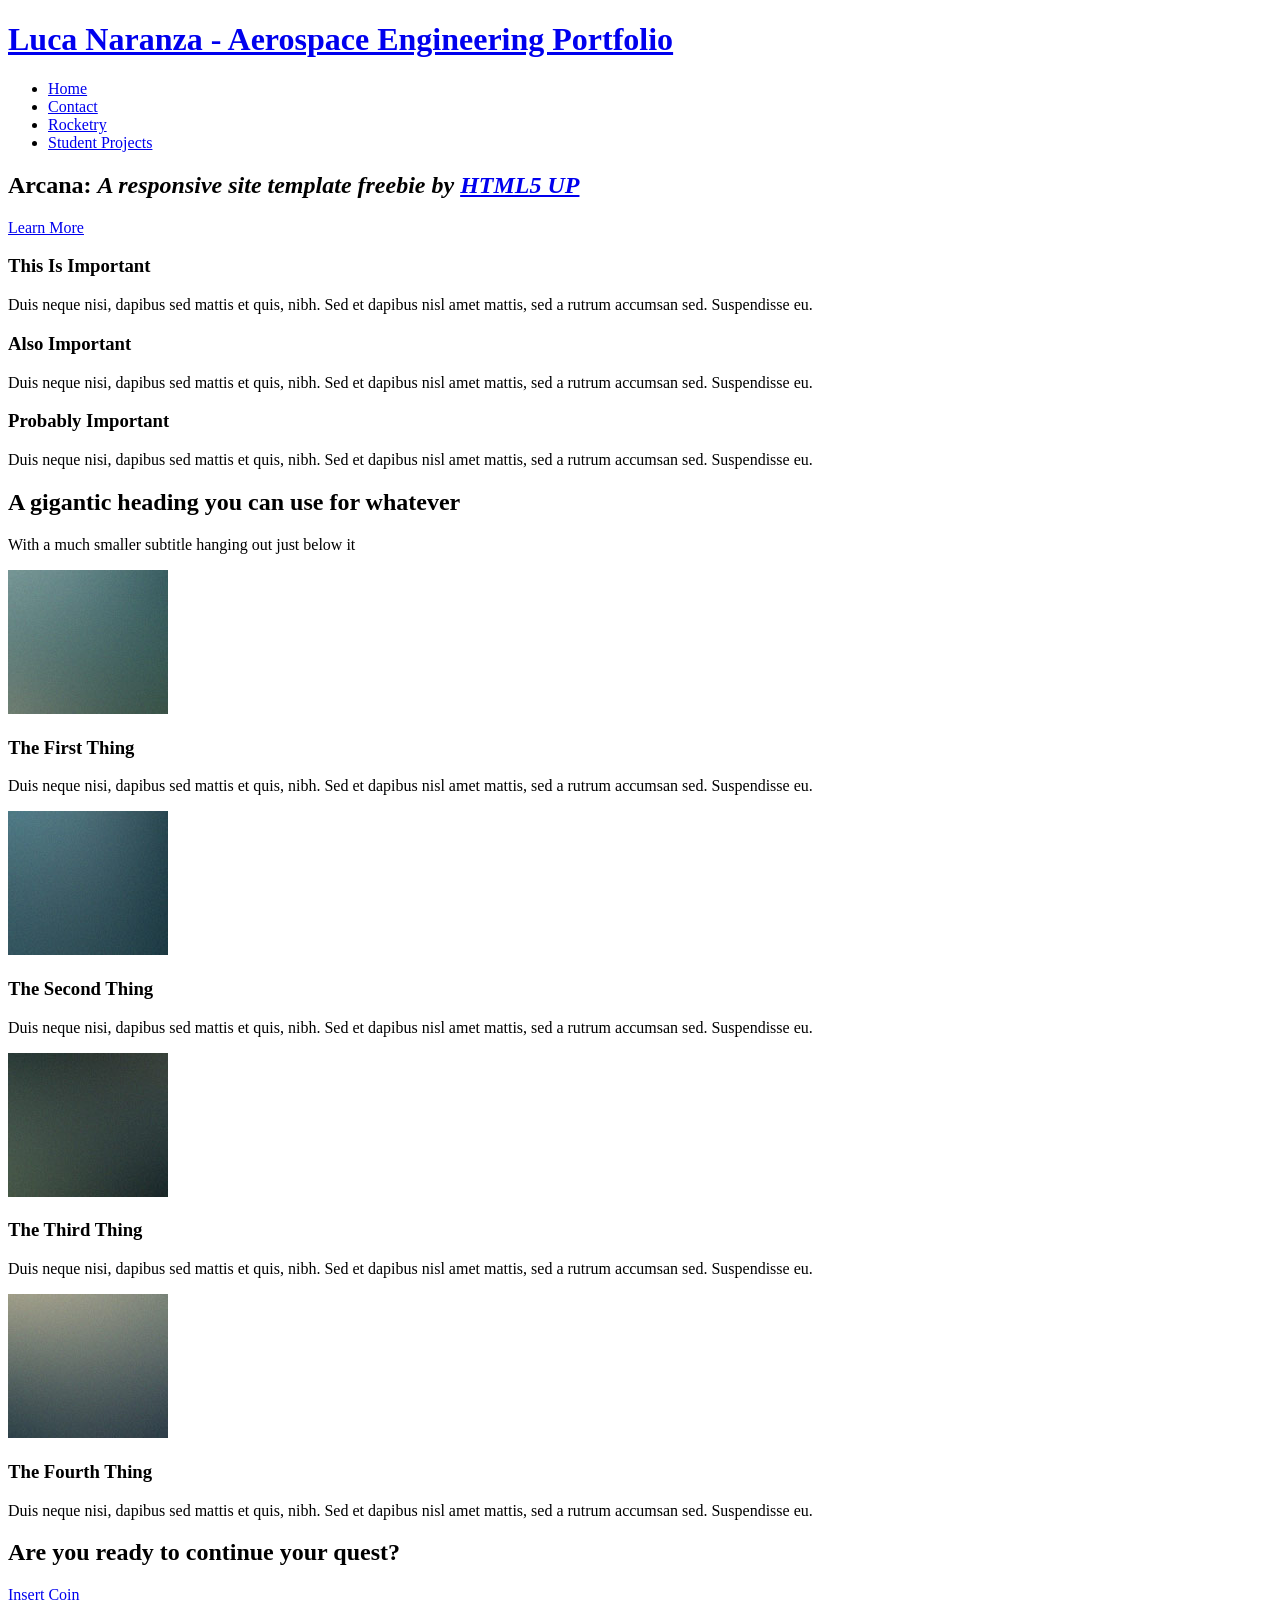
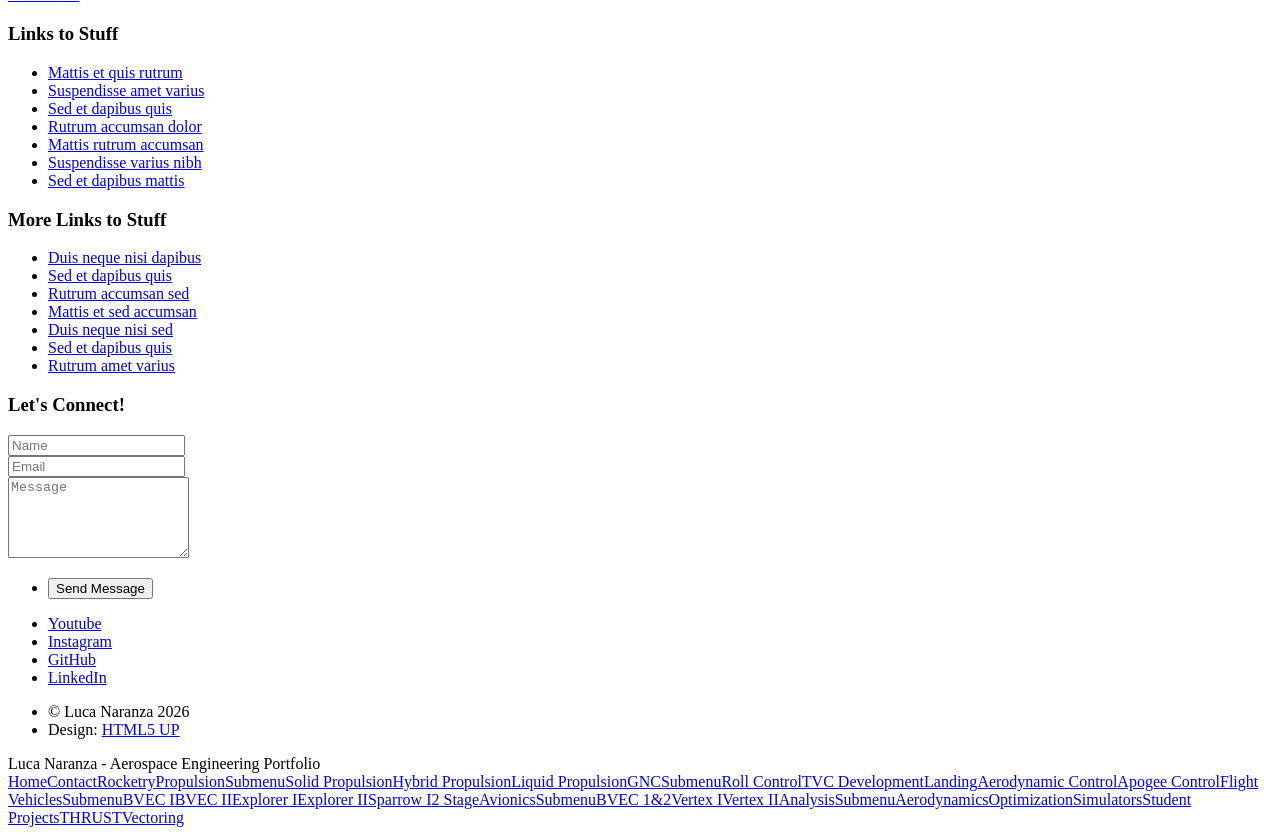
==== index.html @ b92de774 "Update index.html" ====
<!DOCTYPE HTML>
<!--
	Arcana by HTML5 UP
	html5up.net | @ajlkn
	Free for personal and commercial use under the CCA 3.0 license (html5up.net/license)
-->
<html>
	<head>
		<title>Luca Naranza - Portfolio</title>
		<meta charset="utf-8" />
		<meta name="viewport" content="width=device-width, initial-scale=1, user-scalable=no" />
		<link rel="stylesheet" href="assets/css/main.css" />
	</head>
	<body class="is-preload">
		<div id="page-wrapper">

			<!-- Header -->
				<div id="header">

					<!-- Logo -->
						<h1><a href="index.html" id="logo">Luca Naranza - Aerospace Engineering Portfolio </a></h1>

					<!-- Nav -->
						<nav id="nav">
							<ul>
								<li class="current"><a href="index.html">Home</a></li>	
								<li><a href="no-sidebar.html">Contact</a></li>
								<li><a href="no-sidebar.html">Rocketry</a></li>
								<ul>
										<li><a href="#">Propulsion</a></li>
										<li>
											<a href="#">Submenu</a>
											<ul>
												<li><a href="#">Solid Propulsion</a></li>
												<li><a href="#">Hybrid Propulsion</a></li>
												<li><a href="#">Liquid Propulsion</a></li>
											</ul>
										</li>

										<li><a href="#">GNC</a></li>
										<li>
											<a href="#">Submenu</a>
											<ul>
												<li><a href="#">Roll Control</a></li>
												<li><a href="#">TVC Development</a></li>
												<li><a href="#">Landing</a></li>
												<li><a href="#">Aerodynamic Control</a></li>
												<li><a href="#">Apogee Control</a></li>
											</ul>
										</li>

										<li><a href="#">Flight Vehicles</a></li>
										<li>
											<a href="#">Submenu</a>
											<ul>
												<li><a href="#">BVEC I</a></li>
												<li><a href="#">BVEC II</a></li>
												<li><a href="#">Explorer I</a></li>
												<li><a href="#">Explorer II</a></li>
												<li><a href="#">Sparrow I</a></li>
												<li><a href="#">2 Stage</a></li>
											</ul>
										</li>

										<li><a href="#">Avionics</a></li>
										<li>
											<a href="#">Submenu</a>
											<ul>
												<li><a href="#">BVEC 1&2</a></li>
												<li><a href="#">Vertex I</a></li>
												<li><a href="#">Vertex II</a></li>
											</ul>
										</li>

										<li><a href="#">Analysis</a></li>
										<li>
											<a href="#">Submenu</a>
											<ul>
												<li><a href="#">Aerodynamics</a></li>
												<li><a href="#">Optimization</a></li>
												<li><a href="#">Simulators</a></li>
											</ul>
										</li>

								</ul>
								<li><a href="no-sidebar.html">Student Projects</a></li>
								<ul>
										<li><a href="#">THRUST</a></li>
										<li><a href="#">Vectoring</a></li>
									</ul>
							</ul>
						</nav>

				</div>

			<!-- Banner -->
				<section id="banner">
					<header>
						<h2>Arcana: <em>A responsive site template freebie by <a href="http://html5up.net">HTML5 UP</a></em></h2>
						<a href="#" class="button">Learn More</a>
					</header>
				</section>

			<!-- Highlights -->
				<section class="wrapper style1">
					<div class="container">
						<div class="row gtr-200">
							<section class="col-4 col-12-narrower">
								<div class="box highlight">
									<i class="icon solid major fa-paper-plane"></i>
									<h3>This Is Important</h3>
									<p>Duis neque nisi, dapibus sed mattis et quis, nibh. Sed et dapibus nisl amet mattis, sed a rutrum accumsan sed. Suspendisse eu.</p>
								</div>
							</section>
							<section class="col-4 col-12-narrower">
								<div class="box highlight">
									<i class="icon solid major fa-pencil-alt"></i>
									<h3>Also Important</h3>
									<p>Duis neque nisi, dapibus sed mattis et quis, nibh. Sed et dapibus nisl amet mattis, sed a rutrum accumsan sed. Suspendisse eu.</p>
								</div>
							</section>
							<section class="col-4 col-12-narrower">
								<div class="box highlight">
									<i class="icon solid major fa-wrench"></i>
									<h3>Probably Important</h3>
									<p>Duis neque nisi, dapibus sed mattis et quis, nibh. Sed et dapibus nisl amet mattis, sed a rutrum accumsan sed. Suspendisse eu.</p>
								</div>
							</section>
						</div>
					</div>
				</section>

			<!-- Gigantic Heading -->
				<section class="wrapper style2">
					<div class="container">
						<header class="major">
							<h2>A gigantic heading you can use for whatever</h2>
							<p>With a much smaller subtitle hanging out just below it</p>
						</header>
					</div>
				</section>

			<!-- Posts -->
				<section class="wrapper style1">
					<div class="container">
						<div class="row">
							<section class="col-6 col-12-narrower">
								<div class="box post">
									<a href="#" class="image left"><img src="images/pic01.jpg" alt="" /></a>
									<div class="inner">
										<h3>The First Thing</h3>
										<p>Duis neque nisi, dapibus sed mattis et quis, nibh. Sed et dapibus nisl amet mattis, sed a rutrum accumsan sed. Suspendisse eu.</p>
									</div>
								</div>
							</section>
							<section class="col-6 col-12-narrower">
								<div class="box post">
									<a href="#" class="image left"><img src="images/pic02.jpg" alt="" /></a>
									<div class="inner">
										<h3>The Second Thing</h3>
										<p>Duis neque nisi, dapibus sed mattis et quis, nibh. Sed et dapibus nisl amet mattis, sed a rutrum accumsan sed. Suspendisse eu.</p>
									</div>
								</div>
							</section>
						</div>
						<div class="row">
							<section class="col-6 col-12-narrower">
								<div class="box post">
									<a href="#" class="image left"><img src="images/pic03.jpg" alt="" /></a>
									<div class="inner">
										<h3>The Third Thing</h3>
										<p>Duis neque nisi, dapibus sed mattis et quis, nibh. Sed et dapibus nisl amet mattis, sed a rutrum accumsan sed. Suspendisse eu.</p>
									</div>
								</div>
							</section>
							<section class="col-6 col-12-narrower">
								<div class="box post">
									<a href="#" class="image left"><img src="images/pic04.jpg" alt="" /></a>
									<div class="inner">
										<h3>The Fourth Thing</h3>
										<p>Duis neque nisi, dapibus sed mattis et quis, nibh. Sed et dapibus nisl amet mattis, sed a rutrum accumsan sed. Suspendisse eu.</p>
									</div>
								</div>
							</section>
						</div>
					</div>
				</section>

			<!-- CTA -->
				<section id="cta" class="wrapper style3">
					<div class="container">
						<header>
							<h2>Are you ready to continue your quest?</h2>
							<a href="#" class="button">Insert Coin</a>
						</header>
					</div>
				</section>

			<!-- Footer -->
				<div id="footer">
					<div class="container">
						<div class="row">
							<section class="col-3 col-6-narrower col-12-mobilep">
								<h3>Links to Stuff</h3>
								<ul class="links">
									<li><a href="#">Mattis et quis rutrum</a></li>
									<li><a href="#">Suspendisse amet varius</a></li>
									<li><a href="#">Sed et dapibus quis</a></li>
									<li><a href="#">Rutrum accumsan dolor</a></li>
									<li><a href="#">Mattis rutrum accumsan</a></li>
									<li><a href="#">Suspendisse varius nibh</a></li>
									<li><a href="#">Sed et dapibus mattis</a></li>
								</ul>
							</section>
							<section class="col-3 col-6-narrower col-12-mobilep">
								<h3>More Links to Stuff</h3>
								<ul class="links">
									<li><a href="#">Duis neque nisi dapibus</a></li>
									<li><a href="#">Sed et dapibus quis</a></li>
									<li><a href="#">Rutrum accumsan sed</a></li>
									<li><a href="#">Mattis et sed accumsan</a></li>
									<li><a href="#">Duis neque nisi sed</a></li>
									<li><a href="#">Sed et dapibus quis</a></li>
									<li><a href="#">Rutrum amet varius</a></li>
								</ul>
							</section>
							<section class="col-6 col-12-narrower">
								<h3>Let's Connect!</h3>
								<form>
									<div class="row gtr-50">
										<div class="col-6 col-12-mobilep">
											<input type="text" name="name" id="name" placeholder="Name" />
										</div>
										<div class="col-6 col-12-mobilep">
											<input type="email" name="email" id="email" placeholder="Email" />
										</div>
										<div class="col-12">
											<textarea name="message" id="message" placeholder="Message" rows="5"></textarea>
										</div>
										<div class="col-12">
											<ul class="actions">
												<li><input type="submit" class="button alt" value="Send Message" /></li>
											</ul>
										</div>
									</div>
								</form>
							</section>
						</div>
					</div>

					<!-- Icons -->
						<ul class="icons">
							<li><a href="#" class="icon brands fa-youtube"><span class="label">Youtube</span></a></li>
							<li><a href="#" class="icon brands fa-instagram"><span class="label">Instagram</span></a></li>
							<li><a href="#" class="icon brands fa-github"><span class="label">GitHub</span></a></li>
							<li><a href="#" class="icon brands fa-linkedin-in"><span class="label">LinkedIn</span></a></li>
						</ul>

					<!-- Copyright -->
						<div class="copyright">
							<ul class="menu">
								<li>&copy; Luca Naranza 2026</li><li>Design: <a href="http://html5up.net">HTML5 UP</a></li>
							</ul>
						</div>

				</div>

		</div>

		<!-- Scripts -->
			<script src="assets/js/jquery.min.js"></script>
			<script src="assets/js/jquery.dropotron.min.js"></script>
			<script src="assets/js/browser.min.js"></script>
			<script src="assets/js/breakpoints.min.js"></script>
			<script src="assets/js/util.js"></script>
			<script src="assets/js/main.js"></script>

	</body>
</html>
---- assets/css/main.css ----
@import url("fontawesome-all.min.css");
@import url("https://fonts.googleapis.com/css?family=Source+Sans+Pro:300,300italic,600,600italic");

/*
	Arcana by HTML5 UP
	html5up.net | @ajlkn
	Free for personal and commercial use under the CCA 3.0 license (html5up.net/license)
*/

html, body, div, span, applet, object,
iframe, h1, h2, h3, h4, h5, h6, p, blockquote,
pre, a, abbr, acronym, address, big, cite,
code, del, dfn, em, img, ins, kbd, q, s, samp,
small, strike, strong, sub, sup, tt, var, b,
u, i, center, dl, dt, dd, ol, ul, li, fieldset,
form, label, legend, table, caption, tbody,
tfoot, thead, tr, th, td, article, aside,
canvas, details, embed, figure, figcaption,
footer, header, hgroup, menu, nav, output, ruby,
section, summary, time, mark, audio, video {
	margin: 0;
	padding: 0;
	border: 0;
	font-size: 100%;
	font: inherit;
	vertical-align: baseline;}

article, aside, details, figcaption, figure,
footer, header, hgroup, menu, nav, section {
	display: block;}

body {
	line-height: 1;
}

ol, ul {
	list-style: none;
}

blockquote, q {
	quotes: none;
}

	blockquote:before, blockquote:after, q:before, q:after {
		content: '';
		content: none;
	}

table {
	border-collapse: collapse;
	border-spacing: 0;
}

body {
	-webkit-text-size-adjust: none;
}

mark {
	background-color: transparent;
	color: inherit;
}

input::-moz-focus-inner {
	border: 0;
	padding: 0;
}

input, select, textarea {
	-moz-appearance: none;
	-webkit-appearance: none;
	-ms-appearance: none;
	appearance: none;
}

/* Basic */

	html {
		box-sizing: border-box;
	}

	*, *:before, *:after {
		box-sizing: inherit;
	}

	body {
		background: #f7f7f7 url("images/bg01.png");
	}

		body.is-preload *, body.is-preload *:before, body.is-preload *:after {
			-moz-animation: none !important;
			-webkit-animation: none !important;
			-ms-animation: none !important;
			animation: none !important;
			-moz-transition: none !important;
			-webkit-transition: none !important;
			-ms-transition: none !important;
			transition: none !important;
		}

	body, input, select, textarea {
		color: #474747;
		font-family: 'Source Sans Pro', sans-serif;
		font-size: 16pt;
		font-weight: 300;
		line-height: 1.65em;
	}

	a {
		-moz-transition: color 0.2s ease-in-out, border-color 0.2s ease-in-out, opacity 0.2s ease-in-out;
		-webkit-transition: color 0.2s ease-in-out, border-color 0.2s ease-in-out, opacity 0.2s ease-in-out;
		-ms-transition: color 0.2s ease-in-out, border-color 0.2s ease-in-out, opacity 0.2s ease-in-out;
		transition: color 0.2s ease-in-out, border-color 0.2s ease-in-out, opacity 0.2s ease-in-out;
		color: #37c0fb;
		text-decoration: none;
		border-bottom: dotted 1px;
	}

		a:hover {
			color: #37c0fb;
			border-bottom-color: transparent;
		}

	strong, b {
		font-weight: 600;
	}

	em, i {
		font-style: italic;
	}

	p, ul, ol, dl, table, blockquote {
		margin: 0 0 2em 0;
	}

	h1, h2, h3, h4, h5, h6 {
		color: inherit;
		font-weight: 600;
		line-height: 1.75em;
		margin-bottom: 1em;
	}

		h1 a, h2 a, h3 a, h4 a, h5 a, h6 a {
			color: inherit;
			text-decoration: none;
		}

		h1 em, h2 em, h3 em, h4 em, h5 em, h6 em {
			font-style: normal;
			font-weight: 300;
		}

	h2 {
		font-size: 1.75em;
		letter-spacing: -0.025em;
	}

	h3 {
		font-size: 1.2em;
		letter-spacing: -0.025em;
	}

	sub {
		font-size: 0.8em;
		position: relative;
		top: 0.5em;
	}

	sup {
		font-size: 0.8em;
		position: relative;
		top: -0.5em;
	}

	hr {
		border-top: solid 1px #e0e0e0;
		border: 0;
		margin-bottom: 1.5em;
	}

	blockquote {
		border-left: solid 0.5em #e0e0e0;
		font-style: italic;
		padding: 1em 0 1em 2em;
	}

/* Container */

	.container {
		margin: 0 auto;
		max-width: 100%;
		width: 1400px;
	}

		@media screen and (max-width: 1680px) {

			.container {
				width: 1200px;
			}

		}

		@media screen and (max-width: 1280px) {

			.container {
				width: 960px;
			}

		}

		@media screen and (max-width: 980px) {

			.container {
				width: 95%;
			}

		}

		@media screen and (max-width: 840px) {

			.container {
				width: 95%;
			}

		}

		@media screen and (max-width: 736px) {

			.container {
				width: 90%;
			}

		}

		@media screen and (max-width: 480px) {

			.container {
				width: 100%;
			}

		}

/* Row */

	.row {
		display: flex;
		flex-wrap: wrap;
		box-sizing: border-box;
		align-items: stretch;
	}

		.row > * {
			box-sizing: border-box;
		}

		.row.gtr-uniform > * > :last-child {
			margin-bottom: 0;
		}

		.row.aln-left {
			justify-content: flex-start;
		}

		.row.aln-center {
			justify-content: center;
		}

		.row.aln-right {
			justify-content: flex-end;
		}

		.row.aln-top {
			align-items: flex-start;
		}

		.row.aln-middle {
			align-items: center;
		}

		.row.aln-bottom {
			align-items: flex-end;
		}

		.row > .imp {
			order: -1;
		}

		.row > .col-1 {
			width: 8.33333%;
		}

		.row > .off-1 {
			margin-left: 8.33333%;
		}

		.row > .col-2 {
			width: 16.66667%;
		}

		.row > .off-2 {
			margin-left: 16.66667%;
		}

		.row > .col-3 {
			width: 25%;
		}

		.row > .off-3 {
			margin-left: 25%;
		}

		.row > .col-4 {
			width: 33.33333%;
		}

		.row > .off-4 {
			margin-left: 33.33333%;
		}

		.row > .col-5 {
			width: 41.66667%;
		}

		.row > .off-5 {
			margin-left: 41.66667%;
		}

		.row > .col-6 {
			width: 50%;
		}

		.row > .off-6 {
			margin-left: 50%;
		}

		.row > .col-7 {
			width: 58.33333%;
		}

		.row > .off-7 {
			margin-left: 58.33333%;
		}

		.row > .col-8 {
			width: 66.66667%;
		}

		.row > .off-8 {
			margin-left: 66.66667%;
		}

		.row > .col-9 {
			width: 75%;
		}

		.row > .off-9 {
			margin-left: 75%;
		}

		.row > .col-10 {
			width: 83.33333%;
		}

		.row > .off-10 {
			margin-left: 83.33333%;
		}

		.row > .col-11 {
			width: 91.66667%;
		}

		.row > .off-11 {
			margin-left: 91.66667%;
		}

		.row > .col-12 {
			width: 100%;
		}

		.row > .off-12 {
			margin-left: 100%;
		}

		.row.gtr-0 {
			margin-top: 0px;
			margin-left: 0px;
		}

			.row.gtr-0 > * {
				padding: 0px 0 0 0px;
			}

			.row.gtr-0.gtr-uniform {
				margin-top: 0px;
			}

				.row.gtr-0.gtr-uniform > * {
					padding-top: 0px;
				}

		.row.gtr-25 {
			margin-top: -12.5px;
			margin-left: -12.5px;
		}

			.row.gtr-25 > * {
				padding: 12.5px 0 0 12.5px;
			}

			.row.gtr-25.gtr-uniform {
				margin-top: -12.5px;
			}

				.row.gtr-25.gtr-uniform > * {
					padding-top: 12.5px;
				}

		.row.gtr-50 {
			margin-top: -25px;
			margin-left: -25px;
		}

			.row.gtr-50 > * {
				padding: 25px 0 0 25px;
			}

			.row.gtr-50.gtr-uniform {
				margin-top: -25px;
			}

				.row.gtr-50.gtr-uniform > * {
					padding-top: 25px;
				}

		.row {
			margin-top: -50px;
			margin-left: -50px;
		}

			.row > * {
				padding: 50px 0 0 50px;
			}

			.row.gtr-uniform {
				margin-top: -50px;
			}

				.row.gtr-uniform > * {
					padding-top: 50px;
				}

		.row.gtr-150 {
			margin-top: -75px;
			margin-left: -75px;
		}

			.row.gtr-150 > * {
				padding: 75px 0 0 75px;
			}

			.row.gtr-150.gtr-uniform {
				margin-top: -75px;
			}

				.row.gtr-150.gtr-uniform > * {
					padding-top: 75px;
				}

		.row.gtr-200 {
			margin-top: -100px;
			margin-left: -100px;
		}

			.row.gtr-200 > * {
				padding: 100px 0 0 100px;
			}

			.row.gtr-200.gtr-uniform {
				margin-top: -100px;
			}

				.row.gtr-200.gtr-uniform > * {
					padding-top: 100px;
				}

		@media screen and (max-width: 1680px) {

			.row {
				display: flex;
				flex-wrap: wrap;
				box-sizing: border-box;
				align-items: stretch;
			}

				.row > * {
					box-sizing: border-box;
				}

				.row.gtr-uniform > * > :last-child {
					margin-bottom: 0;
				}

				.row.aln-left {
					justify-content: flex-start;
				}

				.row.aln-center {
					justify-content: center;
				}

				.row.aln-right {
					justify-content: flex-end;
				}

				.row.aln-top {
					align-items: flex-start;
				}

				.row.aln-middle {
					align-items: center;
				}

				.row.aln-bottom {
					align-items: flex-end;
				}

				.row > .imp-wide {
					order: -1;
				}

				.row > .col-1-wide {
					width: 8.33333%;
				}

				.row > .off-1-wide {
					margin-left: 8.33333%;
				}

				.row > .col-2-wide {
					width: 16.66667%;
				}

				.row > .off-2-wide {
					margin-left: 16.66667%;
				}

				.row > .col-3-wide {
					width: 25%;
				}

				.row > .off-3-wide {
					margin-left: 25%;
				}

				.row > .col-4-wide {
					width: 33.33333%;
				}

				.row > .off-4-wide {
					margin-left: 33.33333%;
				}

				.row > .col-5-wide {
					width: 41.66667%;
				}

				.row > .off-5-wide {
					margin-left: 41.66667%;
				}

				.row > .col-6-wide {
					width: 50%;
				}

				.row > .off-6-wide {
					margin-left: 50%;
				}

				.row > .col-7-wide {
					width: 58.33333%;
				}

				.row > .off-7-wide {
					margin-left: 58.33333%;
				}

				.row > .col-8-wide {
					width: 66.66667%;
				}

				.row > .off-8-wide {
					margin-left: 66.66667%;
				}

				.row > .col-9-wide {
					width: 75%;
				}

				.row > .off-9-wide {
					margin-left: 75%;
				}

				.row > .col-10-wide {
					width: 83.33333%;
				}

				.row > .off-10-wide {
					margin-left: 83.33333%;
				}

				.row > .col-11-wide {
					width: 91.66667%;
				}

				.row > .off-11-wide {
					margin-left: 91.66667%;
				}

				.row > .col-12-wide {
					width: 100%;
				}

				.row > .off-12-wide {
					margin-left: 100%;
				}

				.row.gtr-0 {
					margin-top: 0px;
					margin-left: 0px;
				}

					.row.gtr-0 > * {
						padding: 0px 0 0 0px;
					}

					.row.gtr-0.gtr-uniform {
						margin-top: 0px;
					}

						.row.gtr-0.gtr-uniform > * {
							padding-top: 0px;
						}

				.row.gtr-25 {
					margin-top: -10px;
					margin-left: -10px;
				}

					.row.gtr-25 > * {
						padding: 10px 0 0 10px;
					}

					.row.gtr-25.gtr-uniform {
						margin-top: -10px;
					}

						.row.gtr-25.gtr-uniform > * {
							padding-top: 10px;
						}

				.row.gtr-50 {
					margin-top: -20px;
					margin-left: -20px;
				}

					.row.gtr-50 > * {
						padding: 20px 0 0 20px;
					}

					.row.gtr-50.gtr-uniform {
						margin-top: -20px;
					}

						.row.gtr-50.gtr-uniform > * {
							padding-top: 20px;
						}

				.row {
					margin-top: -40px;
					margin-left: -40px;
				}

					.row > * {
						padding: 40px 0 0 40px;
					}

					.row.gtr-uniform {
						margin-top: -40px;
					}

						.row.gtr-uniform > * {
							padding-top: 40px;
						}

				.row.gtr-150 {
					margin-top: -60px;
					margin-left: -60px;
				}

					.row.gtr-150 > * {
						padding: 60px 0 0 60px;
					}

					.row.gtr-150.gtr-uniform {
						margin-top: -60px;
					}

						.row.gtr-150.gtr-uniform > * {
							padding-top: 60px;
						}

				.row.gtr-200 {
					margin-top: -80px;
					margin-left: -80px;
				}

					.row.gtr-200 > * {
						padding: 80px 0 0 80px;
					}

					.row.gtr-200.gtr-uniform {
						margin-top: -80px;
					}

						.row.gtr-200.gtr-uniform > * {
							padding-top: 80px;
						}

		}

		@media screen and (max-width: 1280px) {

			.row {
				display: flex;
				flex-wrap: wrap;
				box-sizing: border-box;
				align-items: stretch;
			}

				.row > * {
					box-sizing: border-box;
				}

				.row.gtr-uniform > * > :last-child {
					margin-bottom: 0;
				}

				.row.aln-left {
					justify-content: flex-start;
				}

				.row.aln-center {
					justify-content: center;
				}

				.row.aln-right {
					justify-content: flex-end;
				}

				.row.aln-top {
					align-items: flex-start;
				}

				.row.aln-middle {
					align-items: center;
				}

				.row.aln-bottom {
					align-items: flex-end;
				}

				.row > .imp-normal {
					order: -1;
				}

				.row > .col-1-normal {
					width: 8.33333%;
				}

				.row > .off-1-normal {
					margin-left: 8.33333%;
				}

				.row > .col-2-normal {
					width: 16.66667%;
				}

				.row > .off-2-normal {
					margin-left: 16.66667%;
				}

				.row > .col-3-normal {
					width: 25%;
				}

				.row > .off-3-normal {
					margin-left: 25%;
				}

				.row > .col-4-normal {
					width: 33.33333%;
				}

				.row > .off-4-normal {
					margin-left: 33.33333%;
				}

				.row > .col-5-normal {
					width: 41.66667%;
				}

				.row > .off-5-normal {
					margin-left: 41.66667%;
				}

				.row > .col-6-normal {
					width: 50%;
				}

				.row > .off-6-normal {
					margin-left: 50%;
				}

				.row > .col-7-normal {
					width: 58.33333%;
				}

				.row > .off-7-normal {
					margin-left: 58.33333%;
				}

				.row > .col-8-normal {
					width: 66.66667%;
				}

				.row > .off-8-normal {
					margin-left: 66.66667%;
				}

				.row > .col-9-normal {
					width: 75%;
				}

				.row > .off-9-normal {
					margin-left: 75%;
				}

				.row > .col-10-normal {
					width: 83.33333%;
				}

				.row > .off-10-normal {
					margin-left: 83.33333%;
				}

				.row > .col-11-normal {
					width: 91.66667%;
				}

				.row > .off-11-normal {
					margin-left: 91.66667%;
				}

				.row > .col-12-normal {
					width: 100%;
				}

				.row > .off-12-normal {
					margin-left: 100%;
				}

				.row.gtr-0 {
					margin-top: 0px;
					margin-left: 0px;
				}

					.row.gtr-0 > * {
						padding: 0px 0 0 0px;
					}

					.row.gtr-0.gtr-uniform {
						margin-top: 0px;
					}

						.row.gtr-0.gtr-uniform > * {
							padding-top: 0px;
						}

				.row.gtr-25 {
					margin-top: -7.5px;
					margin-left: -7.5px;
				}

					.row.gtr-25 > * {
						padding: 7.5px 0 0 7.5px;
					}

					.row.gtr-25.gtr-uniform {
						margin-top: -7.5px;
					}

						.row.gtr-25.gtr-uniform > * {
							padding-top: 7.5px;
						}

				.row.gtr-50 {
					margin-top: -15px;
					margin-left: -15px;
				}

					.row.gtr-50 > * {
						padding: 15px 0 0 15px;
					}

					.row.gtr-50.gtr-uniform {
						margin-top: -15px;
					}

						.row.gtr-50.gtr-uniform > * {
							padding-top: 15px;
						}

				.row {
					margin-top: -30px;
					margin-left: -30px;
				}

					.row > * {
						padding: 30px 0 0 30px;
					}

					.row.gtr-uniform {
						margin-top: -30px;
					}

						.row.gtr-uniform > * {
							padding-top: 30px;
						}

				.row.gtr-150 {
					margin-top: -45px;
					margin-left: -45px;
				}

					.row.gtr-150 > * {
						padding: 45px 0 0 45px;
					}

					.row.gtr-150.gtr-uniform {
						margin-top: -45px;
					}

						.row.gtr-150.gtr-uniform > * {
							padding-top: 45px;
						}

				.row.gtr-200 {
					margin-top: -60px;
					margin-left: -60px;
				}

					.row.gtr-200 > * {
						padding: 60px 0 0 60px;
					}

					.row.gtr-200.gtr-uniform {
						margin-top: -60px;
					}

						.row.gtr-200.gtr-uniform > * {
							padding-top: 60px;
						}

		}

		@media screen and (max-width: 980px) {

			.row {
				display: flex;
				flex-wrap: wrap;
				box-sizing: border-box;
				align-items: stretch;
			}

				.row > * {
					box-sizing: border-box;
				}

				.row.gtr-uniform > * > :last-child {
					margin-bottom: 0;
				}

				.row.aln-left {
					justify-content: flex-start;
				}

				.row.aln-center {
					justify-content: center;
				}

				.row.aln-right {
					justify-content: flex-end;
				}

				.row.aln-top {
					align-items: flex-start;
				}

				.row.aln-middle {
					align-items: center;
				}

				.row.aln-bottom {
					align-items: flex-end;
				}

				.row > .imp-narrow {
					order: -1;
				}

				.row > .col-1-narrow {
					width: 8.33333%;
				}

				.row > .off-1-narrow {
					margin-left: 8.33333%;
				}

				.row > .col-2-narrow {
					width: 16.66667%;
				}

				.row > .off-2-narrow {
					margin-left: 16.66667%;
				}

				.row > .col-3-narrow {
					width: 25%;
				}

				.row > .off-3-narrow {
					margin-left: 25%;
				}

				.row > .col-4-narrow {
					width: 33.33333%;
				}

				.row > .off-4-narrow {
					margin-left: 33.33333%;
				}

				.row > .col-5-narrow {
					width: 41.66667%;
				}

				.row > .off-5-narrow {
					margin-left: 41.66667%;
				}

				.row > .col-6-narrow {
					width: 50%;
				}

				.row > .off-6-narrow {
					margin-left: 50%;
				}

				.row > .col-7-narrow {
					width: 58.33333%;
				}

				.row > .off-7-narrow {
					margin-left: 58.33333%;
				}

				.row > .col-8-narrow {
					width: 66.66667%;
				}

				.row > .off-8-narrow {
					margin-left: 66.66667%;
				}

				.row > .col-9-narrow {
					width: 75%;
				}

				.row > .off-9-narrow {
					margin-left: 75%;
				}

				.row > .col-10-narrow {
					width: 83.33333%;
				}

				.row > .off-10-narrow {
					margin-left: 83.33333%;
				}

				.row > .col-11-narrow {
					width: 91.66667%;
				}

				.row > .off-11-narrow {
					margin-left: 91.66667%;
				}

				.row > .col-12-narrow {
					width: 100%;
				}

				.row > .off-12-narrow {
					margin-left: 100%;
				}

				.row.gtr-0 {
					margin-top: 0px;
					margin-left: 0px;
				}

					.row.gtr-0 > * {
						padding: 0px 0 0 0px;
					}

					.row.gtr-0.gtr-uniform {
						margin-top: 0px;
					}

						.row.gtr-0.gtr-uniform > * {
							padding-top: 0px;
						}

				.row.gtr-25 {
					margin-top: -7.5px;
					margin-left: -7.5px;
				}

					.row.gtr-25 > * {
						padding: 7.5px 0 0 7.5px;
					}

					.row.gtr-25.gtr-uniform {
						margin-top: -7.5px;
					}

						.row.gtr-25.gtr-uniform > * {
							padding-top: 7.5px;
						}

				.row.gtr-50 {
					margin-top: -15px;
					margin-left: -15px;
				}

					.row.gtr-50 > * {
						padding: 15px 0 0 15px;
					}

					.row.gtr-50.gtr-uniform {
						margin-top: -15px;
					}

						.row.gtr-50.gtr-uniform > * {
							padding-top: 15px;
						}

				.row {
					margin-top: -30px;
					margin-left: -30px;
				}

					.row > * {
						padding: 30px 0 0 30px;
					}

					.row.gtr-uniform {
						margin-top: -30px;
					}

						.row.gtr-uniform > * {
							padding-top: 30px;
						}

				.row.gtr-150 {
					margin-top: -45px;
					margin-left: -45px;
				}

					.row.gtr-150 > * {
						padding: 45px 0 0 45px;
					}

					.row.gtr-150.gtr-uniform {
						margin-top: -45px;
					}

						.row.gtr-150.gtr-uniform > * {
							padding-top: 45px;
						}

				.row.gtr-200 {
					margin-top: -60px;
					margin-left: -60px;
				}

					.row.gtr-200 > * {
						padding: 60px 0 0 60px;
					}

					.row.gtr-200.gtr-uniform {
						margin-top: -60px;
					}

						.row.gtr-200.gtr-uniform > * {
							padding-top: 60px;
						}

		}

		@media screen and (max-width: 840px) {

			.row {
				display: flex;
				flex-wrap: wrap;
				box-sizing: border-box;
				align-items: stretch;
			}

				.row > * {
					box-sizing: border-box;
				}

				.row.gtr-uniform > * > :last-child {
					margin-bottom: 0;
				}

				.row.aln-left {
					justify-content: flex-start;
				}

				.row.aln-center {
					justify-content: center;
				}

				.row.aln-right {
					justify-content: flex-end;
				}

				.row.aln-top {
					align-items: flex-start;
				}

				.row.aln-middle {
					align-items: center;
				}

				.row.aln-bottom {
					align-items: flex-end;
				}

				.row > .imp-narrower {
					order: -1;
				}

				.row > .col-1-narrower {
					width: 8.33333%;
				}

				.row > .off-1-narrower {
					margin-left: 8.33333%;
				}

				.row > .col-2-narrower {
					width: 16.66667%;
				}

				.row > .off-2-narrower {
					margin-left: 16.66667%;
				}

				.row > .col-3-narrower {
					width: 25%;
				}

				.row > .off-3-narrower {
					margin-left: 25%;
				}

				.row > .col-4-narrower {
					width: 33.33333%;
				}

				.row > .off-4-narrower {
					margin-left: 33.33333%;
				}

				.row > .col-5-narrower {
					width: 41.66667%;
				}

				.row > .off-5-narrower {
					margin-left: 41.66667%;
				}

				.row > .col-6-narrower {
					width: 50%;
				}

				.row > .off-6-narrower {
					margin-left: 50%;
				}

				.row > .col-7-narrower {
					width: 58.33333%;
				}

				.row > .off-7-narrower {
					margin-left: 58.33333%;
				}

				.row > .col-8-narrower {
					width: 66.66667%;
				}

				.row > .off-8-narrower {
					margin-left: 66.66667%;
				}

				.row > .col-9-narrower {
					width: 75%;
				}

				.row > .off-9-narrower {
					margin-left: 75%;
				}

				.row > .col-10-narrower {
					width: 83.33333%;
				}

				.row > .off-10-narrower {
					margin-left: 83.33333%;
				}

				.row > .col-11-narrower {
					width: 91.66667%;
				}

				.row > .off-11-narrower {
					margin-left: 91.66667%;
				}

				.row > .col-12-narrower {
					width: 100%;
				}

				.row > .off-12-narrower {
					margin-left: 100%;
				}

				.row.gtr-0 {
					margin-top: 0px;
					margin-left: 0px;
				}

					.row.gtr-0 > * {
						padding: 0px 0 0 0px;
					}

					.row.gtr-0.gtr-uniform {
						margin-top: 0px;
					}

						.row.gtr-0.gtr-uniform > * {
							padding-top: 0px;
						}

				.row.gtr-25 {
					margin-top: -7.5px;
					margin-left: -7.5px;
				}

					.row.gtr-25 > * {
						padding: 7.5px 0 0 7.5px;
					}

					.row.gtr-25.gtr-uniform {
						margin-top: -7.5px;
					}

						.row.gtr-25.gtr-uniform > * {
							padding-top: 7.5px;
						}

				.row.gtr-50 {
					margin-top: -15px;
					margin-left: -15px;
				}

					.row.gtr-50 > * {
						padding: 15px 0 0 15px;
					}

					.row.gtr-50.gtr-uniform {
						margin-top: -15px;
					}

						.row.gtr-50.gtr-uniform > * {
							padding-top: 15px;
						}

				.row {
					margin-top: -30px;
					margin-left: -30px;
				}

					.row > * {
						padding: 30px 0 0 30px;
					}

					.row.gtr-uniform {
						margin-top: -30px;
					}

						.row.gtr-uniform > * {
							padding-top: 30px;
						}

				.row.gtr-150 {
					margin-top: -45px;
					margin-left: -45px;
				}

					.row.gtr-150 > * {
						padding: 45px 0 0 45px;
					}

					.row.gtr-150.gtr-uniform {
						margin-top: -45px;
					}

						.row.gtr-150.gtr-uniform > * {
							padding-top: 45px;
						}

				.row.gtr-200 {
					margin-top: -60px;
					margin-left: -60px;
				}

					.row.gtr-200 > * {
						padding: 60px 0 0 60px;
					}

					.row.gtr-200.gtr-uniform {
						margin-top: -60px;
					}

						.row.gtr-200.gtr-uniform > * {
							padding-top: 60px;
						}

		}

		@media screen and (max-width: 736px) {

			.row {
				display: flex;
				flex-wrap: wrap;
				box-sizing: border-box;
				align-items: stretch;
			}

				.row > * {
					box-sizing: border-box;
				}

				.row.gtr-uniform > * > :last-child {
					margin-bottom: 0;
				}

				.row.aln-left {
					justify-content: flex-start;
				}

				.row.aln-center {
					justify-content: center;
				}

				.row.aln-right {
					justify-content: flex-end;
				}

				.row.aln-top {
					align-items: flex-start;
				}

				.row.aln-middle {
					align-items: center;
				}

				.row.aln-bottom {
					align-items: flex-end;
				}

				.row > .imp-mobile {
					order: -1;
				}

				.row > .col-1-mobile {
					width: 8.33333%;
				}

				.row > .off-1-mobile {
					margin-left: 8.33333%;
				}

				.row > .col-2-mobile {
					width: 16.66667%;
				}

				.row > .off-2-mobile {
					margin-left: 16.66667%;
				}

				.row > .col-3-mobile {
					width: 25%;
				}

				.row > .off-3-mobile {
					margin-left: 25%;
				}

				.row > .col-4-mobile {
					width: 33.33333%;
				}

				.row > .off-4-mobile {
					margin-left: 33.33333%;
				}

				.row > .col-5-mobile {
					width: 41.66667%;
				}

				.row > .off-5-mobile {
					margin-left: 41.66667%;
				}

				.row > .col-6-mobile {
					width: 50%;
				}

				.row > .off-6-mobile {
					margin-left: 50%;
				}

				.row > .col-7-mobile {
					width: 58.33333%;
				}

				.row > .off-7-mobile {
					margin-left: 58.33333%;
				}

				.row > .col-8-mobile {
					width: 66.66667%;
				}

				.row > .off-8-mobile {
					margin-left: 66.66667%;
				}

				.row > .col-9-mobile {
					width: 75%;
				}

				.row > .off-9-mobile {
					margin-left: 75%;
				}

				.row > .col-10-mobile {
					width: 83.33333%;
				}

				.row > .off-10-mobile {
					margin-left: 83.33333%;
				}

				.row > .col-11-mobile {
					width: 91.66667%;
				}

				.row > .off-11-mobile {
					margin-left: 91.66667%;
				}

				.row > .col-12-mobile {
					width: 100%;
				}

				.row > .off-12-mobile {
					margin-left: 100%;
				}

				.row.gtr-0 {
					margin-top: 0px;
					margin-left: 0px;
				}

					.row.gtr-0 > * {
						padding: 0px 0 0 0px;
					}

					.row.gtr-0.gtr-uniform {
						margin-top: 0px;
					}

						.row.gtr-0.gtr-uniform > * {
							padding-top: 0px;
						}

				.row.gtr-25 {
					margin-top: -5px;
					margin-left: -5px;
				}

					.row.gtr-25 > * {
						padding: 5px 0 0 5px;
					}

					.row.gtr-25.gtr-uniform {
						margin-top: -5px;
					}

						.row.gtr-25.gtr-uniform > * {
							padding-top: 5px;
						}

				.row.gtr-50 {
					margin-top: -10px;
					margin-left: -10px;
				}

					.row.gtr-50 > * {
						padding: 10px 0 0 10px;
					}

					.row.gtr-50.gtr-uniform {
						margin-top: -10px;
					}

						.row.gtr-50.gtr-uniform > * {
							padding-top: 10px;
						}

				.row {
					margin-top: -20px;
					margin-left: -20px;
				}

					.row > * {
						padding: 20px 0 0 20px;
					}

					.row.gtr-uniform {
						margin-top: -20px;
					}

						.row.gtr-uniform > * {
							padding-top: 20px;
						}

				.row.gtr-150 {
					margin-top: -30px;
					margin-left: -30px;
				}

					.row.gtr-150 > * {
						padding: 30px 0 0 30px;
					}

					.row.gtr-150.gtr-uniform {
						margin-top: -30px;
					}

						.row.gtr-150.gtr-uniform > * {
							padding-top: 30px;
						}

				.row.gtr-200 {
					margin-top: -40px;
					margin-left: -40px;
				}

					.row.gtr-200 > * {
						padding: 40px 0 0 40px;
					}

					.row.gtr-200.gtr-uniform {
						margin-top: -40px;
					}

						.row.gtr-200.gtr-uniform > * {
							padding-top: 40px;
						}

		}

		@media screen and (max-width: 480px) {

			.row {
				display: flex;
				flex-wrap: wrap;
				box-sizing: border-box;
				align-items: stretch;
			}

				.row > * {
					box-sizing: border-box;
				}

				.row.gtr-uniform > * > :last-child {
					margin-bottom: 0;
				}

				.row.aln-left {
					justify-content: flex-start;
				}

				.row.aln-center {
					justify-content: center;
				}

				.row.aln-right {
					justify-content: flex-end;
				}

				.row.aln-top {
					align-items: flex-start;
				}

				.row.aln-middle {
					align-items: center;
				}

				.row.aln-bottom {
					align-items: flex-end;
				}

				.row > .imp-mobilep {
					order: -1;
				}

				.row > .col-1-mobilep {
					width: 8.33333%;
				}

				.row > .off-1-mobilep {
					margin-left: 8.33333%;
				}

				.row > .col-2-mobilep {
					width: 16.66667%;
				}

				.row > .off-2-mobilep {
					margin-left: 16.66667%;
				}

				.row > .col-3-mobilep {
					width: 25%;
				}

				.row > .off-3-mobilep {
					margin-left: 25%;
				}

				.row > .col-4-mobilep {
					width: 33.33333%;
				}

				.row > .off-4-mobilep {
					margin-left: 33.33333%;
				}

				.row > .col-5-mobilep {
					width: 41.66667%;
				}

				.row > .off-5-mobilep {
					margin-left: 41.66667%;
				}

				.row > .col-6-mobilep {
					width: 50%;
				}

				.row > .off-6-mobilep {
					margin-left: 50%;
				}

				.row > .col-7-mobilep {
					width: 58.33333%;
				}

				.row > .off-7-mobilep {
					margin-left: 58.33333%;
				}

				.row > .col-8-mobilep {
					width: 66.66667%;
				}

				.row > .off-8-mobilep {
					margin-left: 66.66667%;
				}

				.row > .col-9-mobilep {
					width: 75%;
				}

				.row > .off-9-mobilep {
					margin-left: 75%;
				}

				.row > .col-10-mobilep {
					width: 83.33333%;
				}

				.row > .off-10-mobilep {
					margin-left: 83.33333%;
				}

				.row > .col-11-mobilep {
					width: 91.66667%;
				}

				.row > .off-11-mobilep {
					margin-left: 91.66667%;
				}

				.row > .col-12-mobilep {
					width: 100%;
				}

				.row > .off-12-mobilep {
					margin-left: 100%;
				}

				.row.gtr-0 {
					margin-top: 0px;
					margin-left: 0px;
				}

					.row.gtr-0 > * {
						padding: 0px 0 0 0px;
					}

					.row.gtr-0.gtr-uniform {
						margin-top: 0px;
					}

						.row.gtr-0.gtr-uniform > * {
							padding-top: 0px;
						}

				.row.gtr-25 {
					margin-top: -5px;
					margin-left: -5px;
				}

					.row.gtr-25 > * {
						padding: 5px 0 0 5px;
					}

					.row.gtr-25.gtr-uniform {
						margin-top: -5px;
					}

						.row.gtr-25.gtr-uniform > * {
							padding-top: 5px;
						}

				.row.gtr-50 {
					margin-top: -10px;
					margin-left: -10px;
				}

					.row.gtr-50 > * {
						padding: 10px 0 0 10px;
					}

					.row.gtr-50.gtr-uniform {
						margin-top: -10px;
					}

						.row.gtr-50.gtr-uniform > * {
							padding-top: 10px;
						}

				.row {
					margin-top: -20px;
					margin-left: -20px;
				}

					.row > * {
						padding: 20px 0 0 20px;
					}

					.row.gtr-uniform {
						margin-top: -20px;
					}

						.row.gtr-uniform > * {
							padding-top: 20px;
						}

				.row.gtr-150 {
					margin-top: -30px;
					margin-left: -30px;
				}

					.row.gtr-150 > * {
						padding: 30px 0 0 30px;
					}

					.row.gtr-150.gtr-uniform {
						margin-top: -30px;
					}

						.row.gtr-150.gtr-uniform > * {
							padding-top: 30px;
						}

				.row.gtr-200 {
					margin-top: -40px;
					margin-left: -40px;
				}

					.row.gtr-200 > * {
						padding: 40px 0 0 40px;
					}

					.row.gtr-200.gtr-uniform {
						margin-top: -40px;
					}

						.row.gtr-200.gtr-uniform > * {
							padding-top: 40px;
						}

		}

/* Section/Article */

	section.special, article.special {
		text-align: center;
	}

	header p {
		color: #999;
		font-size: 1.25em;
		position: relative;
		margin-top: -1.25em;
		margin-bottom: 2.25em;
	}

	header.major {
		text-align: center;
		margin: 0 0 2em 0;
	}

		header.major h2 {
			font-size: 2.25em;
		}

		header.major p {
			position: relative;
			border-top: solid 1px #e0e0e0;
			padding: 1em 0 0 0;
			margin: 0;
			top: -1em;
			font-size: 1.5em;
			letter-spacing: -0.025em;
		}

	footer {
		margin: 0 0 3em 0;
	}

		footer > :last-child {
			margin-bottom: 0;
		}

		footer.major {
			padding-top: 3em;
		}

/* Form */

	input[type="text"],
	input[type="password"],
	input[type="email"],
	textarea {
		-moz-appearance: none;
		-webkit-appearance: none;
		-ms-appearance: none;
		appearance: none;
		-moz-transition: border-color 0.2s ease-in-out;
		-webkit-transition: border-color 0.2s ease-in-out;
		-ms-transition: border-color 0.2s ease-in-out;
		transition: border-color 0.2s ease-in-out;
		background: #fff;
		border: solid 1px #e0e0e0;
		border-radius: 5px;
		color: inherit;
		display: block;
		outline: 0;
		padding: 0.75em;
		text-decoration: none;
		width: 100%;
	}

		input[type="text"]:focus,
		input[type="password"]:focus,
		input[type="email"]:focus,
		textarea:focus {
			border-color: #37c0fb;
		}

	input[type="text"],
	input[type="password"],
	input[type="email"] {
		line-height: 1em;
	}

	label {
		display: block;
		color: inherit;
		font-weight: 600;
		line-height: 1.75em;
		margin-bottom: 0.5em;
	}

	::-webkit-input-placeholder {
		color: #999;
		position: relative;
		top: 3px;
	}

	:-moz-placeholder {
		color: #999;
	}

	::-moz-placeholder {
		color: #999;
	}

	:-ms-input-placeholder {
		color: #999;
	}

/* Image */

	.image {
		border: 0;
		display: inline-block;
		position: relative;
		border-radius: 5px;
	}

		.image img {
			display: block;
			border-radius: 5px;
		}

		.image.left {
			display: block;
			float: left;
			margin: 0 2em 2em 0;
			position: relative;
			top: 0.25em;
		}

			.image.left img {
				display: block;
				width: 100%;
			}

		.image.fit {
			display: block;
		}

			.image.fit img {
				display: block;
				width: 100%;
			}

		.image.featured {
			display: block;
			margin: 0 0 2em 0;
		}

			.image.featured img {
				display: block;
				width: 100%;
			}

/* Icon */

	.icon {
		text-decoration: none;
		position: relative;
		text-decoration: none;
	}

		.icon:before {
			-moz-osx-font-smoothing: grayscale;
			-webkit-font-smoothing: antialiased;
			display: inline-block;
			font-style: normal;
			font-variant: normal;
			text-rendering: auto;
			line-height: 1;
			text-transform: none !important;
			font-family: 'Font Awesome 5 Free';
			font-weight: 400;
		}

		.icon > .label {
			display: none;
		}

		.icon:before {
			line-height: inherit;
		}

		.icon.solid:before {
			font-weight: 900;
		}

		.icon.brands:before {
			font-family: 'Font Awesome 5 Brands';
		}

		.icon.major {
			text-align: center;
			cursor: default;
			background-color: #37c0fb;
			background-image: -moz-linear-gradient(top, rgba(0,0,0,0), rgba(0,0,0,0.15)), url("images/bg01.png");
			background-image: -webkit-linear-gradient(top, rgba(0,0,0,0), rgba(0,0,0,0.15)), url("images/bg01.png");
			background-image: -ms-linear-gradient(top, rgba(0,0,0,0), rgba(0,0,0,0.15)), url("images/bg01.png");
			background-image: linear-gradient(top, rgba(0,0,0,0), rgba(0,0,0,0.15)), url("images/bg01.png");
			color: #fff;
			border-radius: 100%;
			display: inline-block;
			width: 5em;
			height: 5em;
			line-height: 5em;
			box-shadow: 0 0 0 7px white, 0 0 0 8px #e0e0e0;
			margin: 0 0 2em 0;
		}

			.icon.major:before {
				font-size: 36px;
			}

/* Lists */

	ol {
		list-style: decimal;
		padding-left: 1.25em;
	}

		ol li {
			padding-left: 0.25em;
		}

	ul {
		list-style: disc;
		padding-left: 1em;
	}

		ul li {
			padding-left: 0.5em;
		}

/* Links */

	ul.links {
		list-style: none;
		padding-left: 0;
	}

		ul.links li {
			line-height: 2.5em;
			padding-left: 0;
		}

/* Icons */

	ul.icons {
		cursor: default;
		list-style: none;
		padding-left: 0;
	}

		ul.icons li {
			display: inline-block;
			line-height: 1em;
			padding-left: 1.5em;
		}

			ul.icons li:first-child {
				padding-left: 0;
			}

			ul.icons li a, ul.icons li span {
				font-size: 2em;
				border: 0;
			}

/* Menu */

	ul.menu {
		list-style: none;
		padding-left: 0;
	}

		ul.menu li {
			border-left: solid 1px #e0e0e0;
			display: inline-block;
			padding: 0 0 0 1em;
			margin: 0 0 0 1em;
		}

			ul.menu li:first-child {
				border-left: 0;
				margin-left: 0;
				padding-left: 0;
			}

/* Actions */

	ul.actions {
		display: -moz-flex;
		display: -webkit-flex;
		display: -ms-flex;
		display: flex;
		cursor: default;
		list-style: none;
		margin-left: -1em;
		padding-left: 0;
	}

		ul.actions li {
			padding: 0 0 0 1em;
			vertical-align: middle;
		}

		ul.actions.special {
			-moz-justify-content: center;
			-webkit-justify-content: center;
			-ms-justify-content: center;
			justify-content: center;
			width: 100%;
			margin-left: 0;
		}

			ul.actions.special li:first-child {
				padding-left: 0;
			}

		ul.actions.stacked {
			-moz-flex-direction: column;
			-webkit-flex-direction: column;
			-ms-flex-direction: column;
			flex-direction: column;
			margin-left: 0;
		}

			ul.actions.stacked li {
				padding: 1.25em 0 0 0;
			}

				ul.actions.stacked li:first-child {
					padding-top: 0;
				}

		ul.actions.fit {
			width: calc(100% + 1em);
		}

			ul.actions.fit li {
				-moz-flex-grow: 1;
				-webkit-flex-grow: 1;
				-ms-flex-grow: 1;
				flex-grow: 1;
				-moz-flex-shrink: 1;
				-webkit-flex-shrink: 1;
				-ms-flex-shrink: 1;
				flex-shrink: 1;
				width: 100%;
			}

				ul.actions.fit li > * {
					width: 100%;
				}

			ul.actions.fit.stacked {
				width: 100%;
			}

		@media screen and (max-width: 736px) {

			ul.actions:not(.fixed) {
				-moz-flex-direction: column;
				-webkit-flex-direction: column;
				-ms-flex-direction: column;
				flex-direction: column;
				margin-left: 0;
				width: 100% !important;
			}

				ul.actions:not(.fixed) li {
					-moz-flex-grow: 1;
					-webkit-flex-grow: 1;
					-ms-flex-grow: 1;
					flex-grow: 1;
					-moz-flex-shrink: 1;
					-webkit-flex-shrink: 1;
					-ms-flex-shrink: 1;
					flex-shrink: 1;
					padding: 1em 0 0 0;
					text-align: center;
					width: 100%;
				}

					ul.actions:not(.fixed) li > * {
						width: 100%;
					}

					ul.actions:not(.fixed) li:first-child {
						padding-top: 0;
					}

					ul.actions:not(.fixed) li input[type="submit"],
					ul.actions:not(.fixed) li input[type="reset"],
					ul.actions:not(.fixed) li input[type="button"],
					ul.actions:not(.fixed) li button,
					ul.actions:not(.fixed) li .button {
						width: 100%;
					}

						ul.actions:not(.fixed) li input[type="submit"].icon:before,
						ul.actions:not(.fixed) li input[type="reset"].icon:before,
						ul.actions:not(.fixed) li input[type="button"].icon:before,
						ul.actions:not(.fixed) li button.icon:before,
						ul.actions:not(.fixed) li .button.icon:before {
							margin-left: -0.5em;
						}

		}

/* Tables */

	table {
		width: 100%;
	}

		table.default {
			width: 100%;
		}

			table.default tbody tr {
				border-bottom: solid 1px #e0e0e0;
			}

			table.default td {
				padding: 0.5em 1em 0.5em 1em;
			}

			table.default th {
				font-weight: 600;
				padding: 0.5em 1em 0.5em 1em;
				text-align: left;
			}

			table.default thead {
				background-color: #555555;
				background-image: -moz-linear-gradient(top, rgba(0,0,0,0), rgba(0,0,0,0.15)), url("images/bg01.png");
				background-image: -webkit-linear-gradient(top, rgba(0,0,0,0), rgba(0,0,0,0.15)), url("images/bg01.png");
				background-image: -ms-linear-gradient(top, rgba(0,0,0,0), rgba(0,0,0,0.15)), url("images/bg01.png");
				background-image: linear-gradient(top, rgba(0,0,0,0), rgba(0,0,0,0.15)), url("images/bg01.png");
				color: #fff;
			}

/* Button */

	input[type="submit"],
	input[type="reset"],
	input[type="button"],
	button,
	.button {
		-moz-appearance: none;
		-webkit-appearance: none;
		-ms-appearance: none;
		appearance: none;
		-moz-transition: background-color 0.2s ease-in-out, color 0.2s ease-in-out, box-shadow 0.2s ease-in-out;
		-webkit-transition: background-color 0.2s ease-in-out, color 0.2s ease-in-out, box-shadow 0.2s ease-in-out;
		-ms-transition: background-color 0.2s ease-in-out, color 0.2s ease-in-out, box-shadow 0.2s ease-in-out;
		transition: background-color 0.2s ease-in-out, color 0.2s ease-in-out, box-shadow 0.2s ease-in-out;
		background-image: -moz-linear-gradient(top, rgba(0,0,0,0), rgba(0,0,0,0.15)), url("images/bg01.png");
		background-image: -webkit-linear-gradient(top, rgba(0,0,0,0), rgba(0,0,0,0.15)), url("images/bg01.png");
		background-image: -ms-linear-gradient(top, rgba(0,0,0,0), rgba(0,0,0,0.15)), url("images/bg01.png");
		background-image: linear-gradient(top, rgba(0,0,0,0), rgba(0,0,0,0.15)), url("images/bg01.png");
		background-color: #37c0fb;
		border-radius: 5px;
		border: 0;
		color: #fff;
		cursor: pointer;
		display: inline-block;
		padding: 0 1.5em;
		line-height: 2.75em;
		min-width: 9em;
		text-align: center;
		text-decoration: none;
		font-weight: 600;
		letter-spacing: -0.025em;
	}

		input[type="submit"]:hover,
		input[type="reset"]:hover,
		input[type="button"]:hover,
		button:hover,
		.button:hover {
			background-color: #50c8fc;
			color: #fff !important;
		}

		input[type="submit"]:active,
		input[type="reset"]:active,
		input[type="button"]:active,
		button:active,
		.button:active {
			background-color: #1eb8fb;
			color: #fff;
		}

		input[type="submit"].alt,
		input[type="reset"].alt,
		input[type="button"].alt,
		button.alt,
		.button.alt {
			background-color: #555555;
			color: #fff;
		}

			input[type="submit"].alt:hover,
			input[type="reset"].alt:hover,
			input[type="button"].alt:hover,
			button.alt:hover,
			.button.alt:hover {
				background-color: #626262;
			}

			input[type="submit"].alt:active,
			input[type="reset"].alt:active,
			input[type="button"].alt:active,
			button.alt:active,
			.button.alt:active {
				background-color: #484848;
			}

		input[type="submit"].icon:before,
		input[type="reset"].icon:before,
		input[type="button"].icon:before,
		button.icon:before,
		.button.icon:before {
			margin-right: 0.5em;
		}

		input[type="submit"].fit,
		input[type="reset"].fit,
		input[type="button"].fit,
		button.fit,
		.button.fit {
			width: 100%;
		}

		input[type="submit"].small,
		input[type="reset"].small,
		input[type="button"].small,
		button.small,
		.button.small {
			font-size: 0.8em;
		}

/* Box */

	.box.highlight {
		text-align: center;
	}

	.box.post {
		position: relative;
		margin: 0 0 2em 0;
	}

		.box.post:after {
			content: '';
			display: block;
			clear: both;
		}

		.box.post .inner {
			margin-left: calc(30% + 2em);
		}

			.box.post .inner > :last-child {
				margin-bottom: 0;
			}

		.box.post .image {
			width: 30%;
			margin: 0;
		}

/* Header */

	#header {
		text-align: center;
		padding: 3em 0 0 0;
		background-color: #fff;
		background-image: url("images/bg02.png"), url("images/bg02.png"), url("images/bg01.png");
		background-position: top left,					top left,					top left;
		background-size: 100% 6em,					100% 6em,					auto;
		background-repeat: no-repeat,					no-repeat,					repeat;
	}

		#header h1 {
			padding: 0 0 2.75em 0;
			margin: 0;
		}

			#header h1 a {
				font-size: 1.5em;
				letter-spacing: -0.025em;
				border: 0;
			}

	#nav {
		cursor: default;
		background-color: #333;
		background-image: -moz-linear-gradient(top, rgba(0,0,0,0), rgba(0,0,0,0.3)), url("images/bg01.png");
		background-image: -webkit-linear-gradient(top, rgba(0,0,0,0), rgba(0,0,0,0.3)), url("images/bg01.png");
		background-image: -ms-linear-gradient(top, rgba(0,0,0,0), rgba(0,0,0,0.3)), url("images/bg01.png");
		background-image: linear-gradient(top, rgba(0,0,0,0), rgba(0,0,0,0.3)), url("images/bg01.png");
		padding: 0;
	}

		#nav:after {
			content: '';
			display: block;
			width: 100%;
			height: 0.75em;
			background-color: #37c0fb;
			background-image: url("images/bg01.png");
		}

		#nav > ul {
			margin: 0;
		}

			#nav > ul > li {
				position: relative;
				display: inline-block;
				margin-left: 1em;
			}

				#nav > ul > li a {
					color: #c0c0c0;
					text-decoration: none;
					border: 0;
					display: block;
					padding: 1.5em 0.5em 1.35em 0.5em;
				}

				#nav > ul > li:first-child {
					margin-left: 0;
				}

				#nav > ul > li:hover a {
					color: #fff;
				}

				#nav > ul > li.current {
					font-weight: 600;
				}

					#nav > ul > li.current:before {
						-moz-transform: rotateZ(45deg);
						-webkit-transform: rotateZ(45deg);
						-ms-transform: rotateZ(45deg);
						transform: rotateZ(45deg);
						width: 0.75em;
						height: 0.75em;
						content: '';
						display: block;
						position: absolute;
						bottom: -0.5em;
						left: 50%;
						margin-left: -0.375em;
						background-color: #37c0fb;
						background-image: url("images/bg01.png");
					}

					#nav > ul > li.current a {
						color: #fff;
					}

				#nav > ul > li.active a {
					color: #fff;
				}

				#nav > ul > li.active.current:before {
					opacity: 0;
				}

				#nav > ul > li > ul {
					display: none;
				}

/* Dropotron */

	.dropotron {
		background-image: -moz-linear-gradient(top, rgba(0,0,0,0.3), rgba(0,0,0,0)), url("images/bg01.png");
		background-image: -webkit-linear-gradient(top, rgba(0,0,0,0.3), rgba(0,0,0,0)), url("images/bg01.png");
		background-image: -ms-linear-gradient(top, rgba(0,0,0,0.3), rgba(0,0,0,0)), url("images/bg01.png");
		background-image: linear-gradient(top, rgba(0,0,0,0.3), rgba(0,0,0,0)), url("images/bg01.png");
		background-color: #333;
		border-radius: 5px;
		color: #fff;
		min-width: 10em;
		padding: 1em 0;
		text-align: center;
		box-shadow: 0 1em 1em 0 rgba(0, 0, 0, 0.5);
		list-style: none;
	}

		.dropotron > li {
			line-height: 2em;
			padding: 0 1.1em 0 1em;
		}

			.dropotron > li > a {
				color: #c0c0c0;
				text-decoration: none;
				border: 0;
			}

			.dropotron > li.active > a, .dropotron > li:hover > a {
				color: #fff;
			}

		.dropotron.level-0 {
			border-radius: 0 0 5px 5px;
			font-size: 0.9em;
			padding-top: 0;
			margin-top: -1px;
		}

/* Banner */

	#banner {
		background-image: url("../../images/banner.jpg");
		background-position: center center;
		background-size: cover;
		height: 28em;
		text-align: center;
		position: relative;
	}

		#banner header {
			position: absolute;
			bottom: 0;
			left: 0;
			width: 100%;
			background: #212121;
			background: rgba(27, 27, 27, 0.75);
			color: #fff;
			padding: 1.5em 0;
		}

			#banner header h2 {
				display: inline-block;
				margin: 0;
				font-size: 1.25em;
				vertical-align: middle;
			}

				#banner header h2 em {
					opacity: 0.75;
				}

				#banner header h2 a {
					border-bottom-color: rgba(255, 255, 255, 0.5);
				}

					#banner header h2 a:hover {
						border-bottom-color: transparent;
					}

			#banner header .button {
				vertical-align: middle;
				margin-left: 1em;
			}

/* Wrapper */

	.wrapper {
		padding: 5em 0 3em 0;
	}

		.wrapper.style1 {
			background: #fff;
		}

		.wrapper.style2 {
			background-color: #fff;
			background-image: url("images/bg02.png"), url("images/bg03.png"), url("images/bg01.png");
			background-position: top left,						bottom left,					top left;
			background-size: 100% 6em,						100% 6em,						auto;
			background-repeat: no-repeat,						no-repeat,						repeat;
		}

		.wrapper.style3 {
			background-color: #37c0fb;
			background-image: -moz-linear-gradient(top, rgba(0,0,0,0), rgba(0,0,0,0.15)), url("images/bg01.png");
			background-image: -webkit-linear-gradient(top, rgba(0,0,0,0), rgba(0,0,0,0.15)), url("images/bg01.png");
			background-image: -ms-linear-gradient(top, rgba(0,0,0,0), rgba(0,0,0,0.15)), url("images/bg01.png");
			background-image: linear-gradient(top, rgba(0,0,0,0), rgba(0,0,0,0.15)), url("images/bg01.png");
			color: #fff;
		}

			.wrapper.style3 .button {
				background: #fff;
				color: #474747;
			}

				.wrapper.style3 .button:hover {
					color: #37c0fb !important;
				}

/* CTA */

	#cta {
		text-align: center;
		padding: 3.5em 0;
	}

		#cta header h2 {
			display: inline-block;
			vertical-align: middle;
			margin: 0;
		}

		#cta header .button {
			vertical-align: middle;
			margin-left: 1em;
		}

/* Footer */

	#footer {
		padding: 4em 0 8em 0;
	}

		#footer a {
			color: inherit;
			border-bottom-color: rgba(71, 71, 71, 0.25);
		}

			#footer a:hover {
				color: #37c0fb;
				border-bottom-color: transparent;
			}

		#footer .container {
			margin-bottom: 4em;
		}

		#footer .icons {
			text-align: center;
			margin: 0;
		}

			#footer .icons a {
				color: #999;
			}

				#footer .icons a:hover {
					color: #474747;
				}

		#footer .copyright {
			color: #999;
			margin-top: 1.5em;
			text-align: center;
			font-size: 0.9em;
		}

/* Wide */

	@media screen and (max-width: 1680px) {

		/* Basic */

			body, input, select, textarea {
				font-size: 14pt;
				line-height: 1.5em;
			}

		/* Banner */

			#banner {
				height: 24em;
			}

	}

/* Normal */

	@media screen and (max-width: 1280px) {

		/* Basic */

			body, input, select, textarea {
				font-size: 13pt;
				line-height: 1.5em;
			}

		/* Lists */

			ol {
				padding-left: 1.25em;
			}

				ol li {
					padding-left: 0.25em;
				}

		/* Icons */

			ul.icons li a, ul.icons li span {
				font-size: 1.5em;
			}

		/* Header */

			#header {
				padding: 2em 0 0 0;
			}

				#header h1 {
					padding: 0 0 1.75em 0;
				}

		/* Banner */

			#banner {
				height: 20em;
			}

		/* Wrapper */

			.wrapper {
				padding: 3em 0 1em 0;
			}

		/* CTA */

			#cta {
				padding: 2em 0;
			}

		/* Footer */

			#footer {
				padding: 3em 0 3em 0;
			}

				#footer .container {
					margin-bottom: 1em;
				}

	}

/* Narrow */

	@media screen and (max-width: 980px) {

		/* Basic */

			body, input, select, textarea {
				font-size: 12pt;
				line-height: 1.5em;
			}

	}

/* Narrower */

	#navPanel, #titleBar {
		display: none;
	}

	@media screen and (max-width: 840px) {

		/* Basic */

			html, body {
				overflow-x: hidden;
			}

			body, input, select, textarea {
				font-size: 13pt;
			}

			h1, h2, h3, h4, h5, h6 {
				margin-bottom: 0.5em;
			}

			header p {
				margin-top: -0.75em;
			}

			header.major {
				text-align: center;
				margin: 0 0 2em 0;
			}

				header.major h2 {
					font-size: 1.75em;
				}

				header.major p {
					top: -0.25em;
					font-size: 1.25em;
				}

		/* Box */

			.box.highlight {
				text-align: left;
				position: relative;
				padding-left: 7em;
			}

				.box.highlight i {
					position: absolute;
					margin: 0;
					left: 0;
					top: 0.25em;
				}

			.box.post .inner {
				margin-left: calc(20% + 2em);
			}

			.box.post .image {
				width: 20%;
			}

		/* Header */

			#header {
				display: none;
			}

		/* Banner */

			#banner {
				height: 20em;
			}

				#banner header h2 {
					display: block;
				}

				#banner header .button {
					margin: 1em 0 0 0;
				}

		/* CTA */

			#cta {
				padding: 1.5em 0;
			}

				#cta header h2 {
					display: block;
				}

				#cta header .button {
					margin: 1em 0 0 0;
				}

		/* Footer */

			#footer {
				text-align: center;
			}

				#footer .container {
					margin-bottom: 4em;
				}

				#footer form .actions {
					-moz-justify-content: center;
					-webkit-justify-content: center;
					-ms-justify-content: center;
					justify-content: center;
					width: 100%;
					margin-left: 0;
				}

					#footer form .actions li:first-child {
						padding-left: 0;
					}

		/* Nav */

			#page-wrapper {
				-moz-backface-visibility: hidden;
				-webkit-backface-visibility: hidden;
				-ms-backface-visibility: hidden;
				backface-visibility: hidden;
				-moz-transition: -moz-transform 0.5s ease;
				-webkit-transition: -webkit-transform 0.5s ease;
				-ms-transition: -ms-transform 0.5s ease;
				transition: transform 0.5s ease;
				padding-bottom: 1px;
				padding-top: 44px;
			}

			#titleBar {
				-moz-backface-visibility: hidden;
				-webkit-backface-visibility: hidden;
				-ms-backface-visibility: hidden;
				backface-visibility: hidden;
				-moz-transition: -moz-transform 0.5s ease;
				-webkit-transition: -webkit-transform 0.5s ease;
				-ms-transition: -ms-transform 0.5s ease;
				transition: transform 0.5s ease;
				display: block;
				height: 44px;
				left: 0;
				position: fixed;
				top: 0;
				width: 100%;
				z-index: 10001;
				background-color: #333;
				background-image: -moz-linear-gradient(top, rgba(0,0,0,0), rgba(0,0,0,0.3)), url("images/bg01.png");
				background-image: -webkit-linear-gradient(top, rgba(0,0,0,0), rgba(0,0,0,0.3)), url("images/bg01.png");
				background-image: -ms-linear-gradient(top, rgba(0,0,0,0), rgba(0,0,0,0.3)), url("images/bg01.png");
				background-image: linear-gradient(top, rgba(0,0,0,0), rgba(0,0,0,0.3)), url("images/bg01.png");
				height: 44px;
				line-height: 44px;
				box-shadow: 0 4px 0 0 #37c0fb;
			}

				#titleBar .title {
					display: block;
					position: relative;
					font-weight: 600;
					text-align: center;
					color: #fff;
					z-index: 1;
				}

					#titleBar .title em {
						font-style: normal;
						font-weight: 300;
					}

				#titleBar .toggle {
					text-decoration: none;
					border: 0;
					height: 60px;
					left: 0;
					position: absolute;
					top: 0;
					width: 80px;
					z-index: 2;
				}

					#titleBar .toggle:before {
						-moz-osx-font-smoothing: grayscale;
						-webkit-font-smoothing: antialiased;
						display: inline-block;
						font-style: normal;
						font-variant: normal;
						text-rendering: auto;
						line-height: 1;
						text-transform: none !important;
						font-family: 'Font Awesome 5 Free';
						font-weight: 900;
					}

					#titleBar .toggle:before {
						content: '\f0c9';
						display: block;
						height: 44px;
						line-height: inherit;
						text-align: center;
						width: 44px;
						color: #fff;
						opacity: 0.5;
					}

					#titleBar .toggle:active:before {
						opacity: 0.75;
					}

			#navPanel {
				background-color: #1f1f1f;
				box-shadow: inset -1px 0 3px 0 rgba(0, 0, 0, 0.5);
				background-image: -moz-linear-gradient(left, rgba(0,0,0,0) 75%, rgba(0,0,0,0.15)), url("images/bg01.png");
				background-image: -webkit-linear-gradient(left, rgba(0,0,0,0) 75%, rgba(0,0,0,0.15)), url("images/bg01.png");
				background-image: -ms-linear-gradient(left, rgba(0,0,0,0) 75%, rgba(0,0,0,0.15)), url("images/bg01.png");
				background-image: linear-gradient(left, rgba(0,0,0,0) 75%, rgba(0,0,0,0.15)), url("images/bg01.png");
				-moz-backface-visibility: hidden;
				-webkit-backface-visibility: hidden;
				-ms-backface-visibility: hidden;
				backface-visibility: hidden;
				-moz-transform: translateX(-275px);
				-webkit-transform: translateX(-275px);
				-ms-transform: translateX(-275px);
				transform: translateX(-275px);
				-moz-transition: -moz-transform 0.5s ease;
				-webkit-transition: -webkit-transform 0.5s ease;
				-ms-transition: -ms-transform 0.5s ease;
				transition: transform 0.5s ease;
				display: block;
				height: 100%;
				left: 0;
				overflow-y: auto;
				position: fixed;
				top: 0;
				width: 275px;
				z-index: 10002;
			}

				#navPanel .link {
					border-bottom: 0;
					border-top: solid 1px rgba(255, 255, 255, 0.05);
					color: #888;
					display: block;
					height: 48px;
					line-height: 48px;
					padding: 0 1em 0 1em;
					text-decoration: none;
				}

					#navPanel .link:first-child {
						border-top: 0;
					}

					#navPanel .link.depth-0 {
						color: #fff;
					}

					#navPanel .link .indent-1 {
						display: inline-block;
						width: 1em;
					}

					#navPanel .link .indent-2 {
						display: inline-block;
						width: 2em;
					}

					#navPanel .link .indent-3 {
						display: inline-block;
						width: 3em;
					}

					#navPanel .link .indent-4 {
						display: inline-block;
						width: 4em;
					}

					#navPanel .link .indent-5 {
						display: inline-block;
						width: 5em;
					}

			body.navPanel-visible #page-wrapper {
				-moz-transform: translateX(275px);
				-webkit-transform: translateX(275px);
				-ms-transform: translateX(275px);
				transform: translateX(275px);
			}

			body.navPanel-visible #titleBar {
				-moz-transform: translateX(275px);
				-webkit-transform: translateX(275px);
				-ms-transform: translateX(275px);
				transform: translateX(275px);
			}

			body.navPanel-visible #navPanel {
				-moz-transform: translateX(0);
				-webkit-transform: translateX(0);
				-ms-transform: translateX(0);
				transform: translateX(0);
			}

	}

/* Mobile */

	@media screen and (max-width: 736px) {

		/* Basic */

			body, input, select, textarea {
				font-size: 11pt;
				line-height: 1.35em;
			}

			h2 {
				font-size: 1.25em;
				letter-spacing: 0;
				line-height: 1.35em;
			}

			h3 {
				font-size: 1em;
				letter-spacing: 0;
				line-height: 1.35em;
			}

			header p {
				margin-top: -0.5em;
				font-size: 1em;
			}

			header.major {
				padding: 0 20px;
			}

				header.major h2 {
					font-size: 1.25em;
				}

				header.major p {
					top: 0;
					margin-top: 1.25em;
					font-size: 1em;
				}

		/* Menu */

			ul.menu li {
				border: 0;
				padding: 0;
				margin: 0;
				display: block;
				line-height: 2em;
			}

		/* Banner */

			#banner {
				height: 18em;
			}

		/* Wrapper */

			.wrapper {
				padding: 2em 0 1px 0;
			}

	}

/* Mobile (Portrait) */

	@media screen and (max-width: 480px) {

		/* Icon */

			.icon.major {
				width: 4em;
				height: 4em;
				line-height: 4em;
				box-shadow: 0 0 0 7px white, 0 0 0 8px #e0e0e0;
			}

				.icon.major:before {
					font-size: 24px;
				}

		/* Button */

			input[type="submit"],
			input[type="reset"],
			input[type="button"],
			button,
			.button {
				width: 100%;
				display: block;
			}

		/* Box */

			.box.highlight {
				padding-left: calc(4em + 30px);
			}

			.box.post .inner {
				margin-left: calc(30% + 20px);
			}

			.box.post .image {
				width: 30%;
			}

		/* Banner */

			#banner {
				height: 20em;
			}

				#banner header {
					padding: 20px;
				}

		/* Wrapper */

			.wrapper {
				padding: 2em 20px 1px 20px;
			}

		/* CTA */

			#cta {
				padding: 20px;
			}

		/* Footer */

			#footer {
				padding: 2em 20px;
				text-align: left;
			}

	}
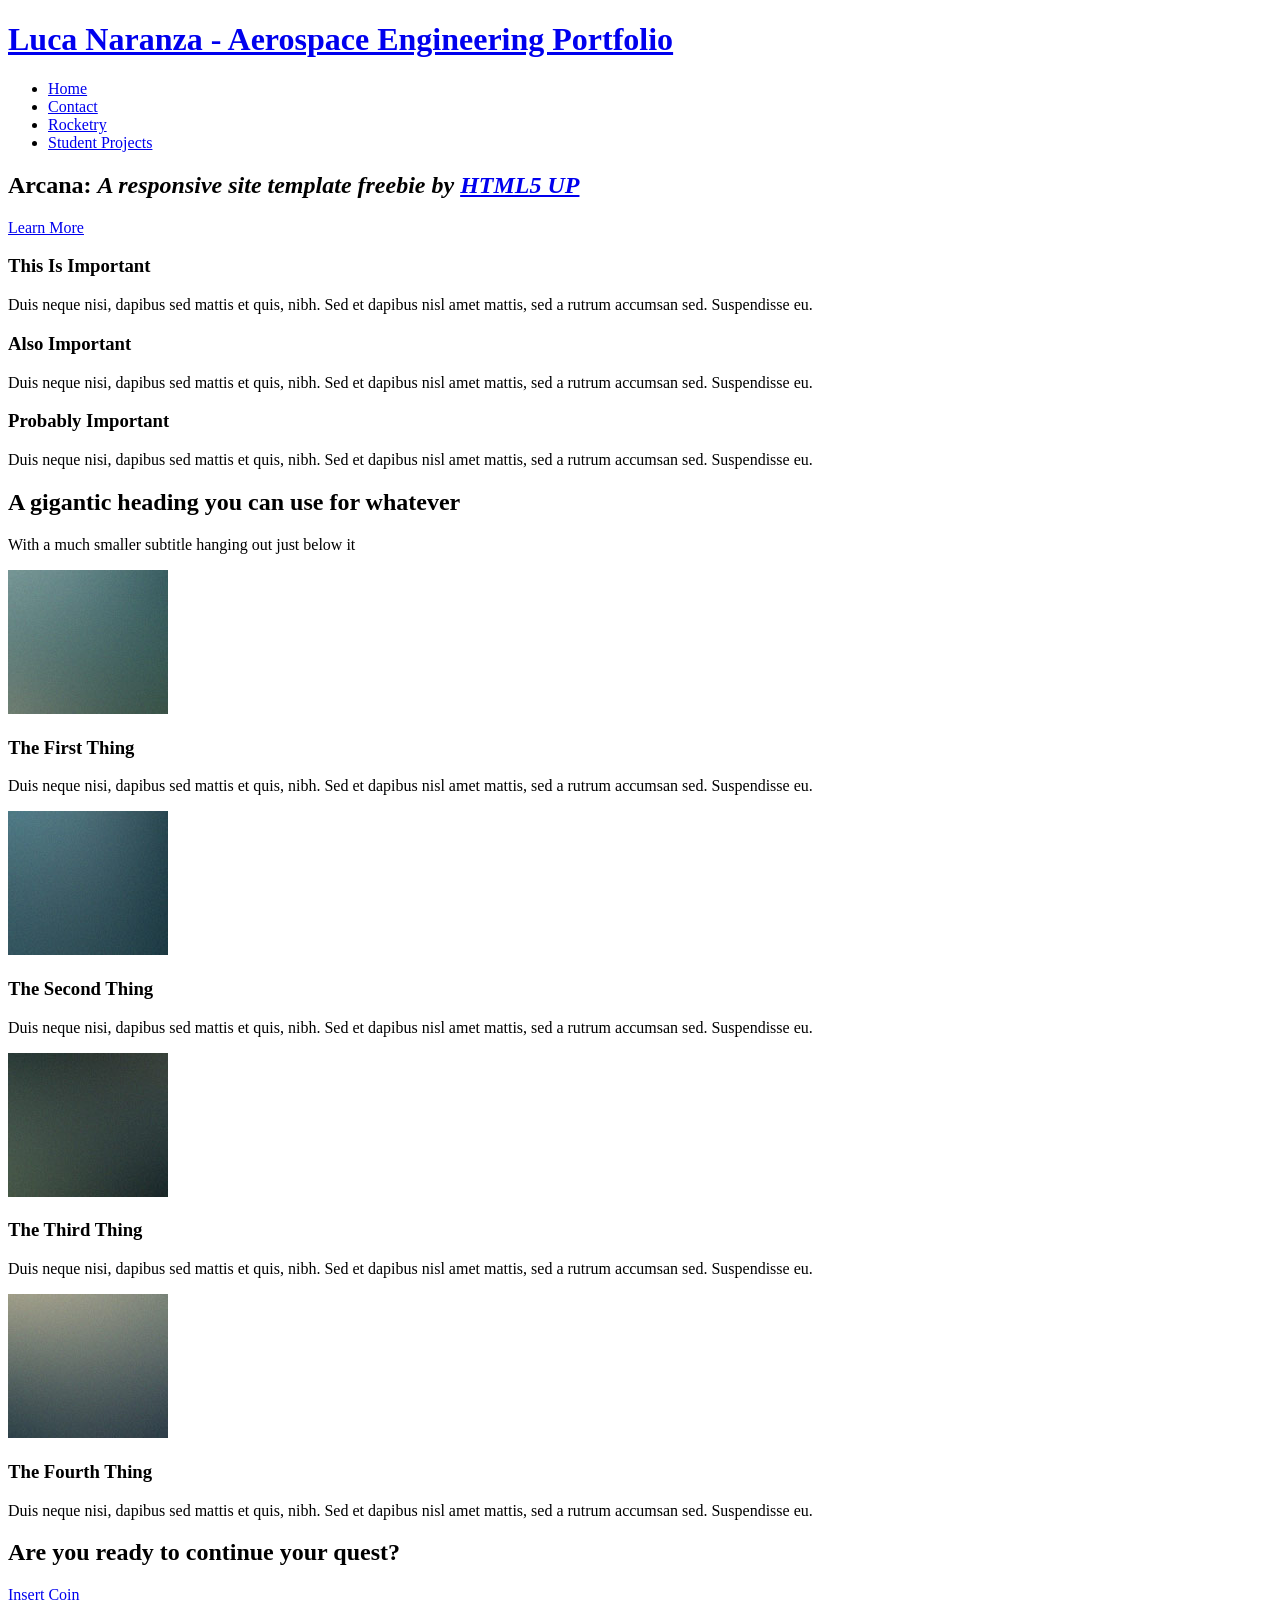
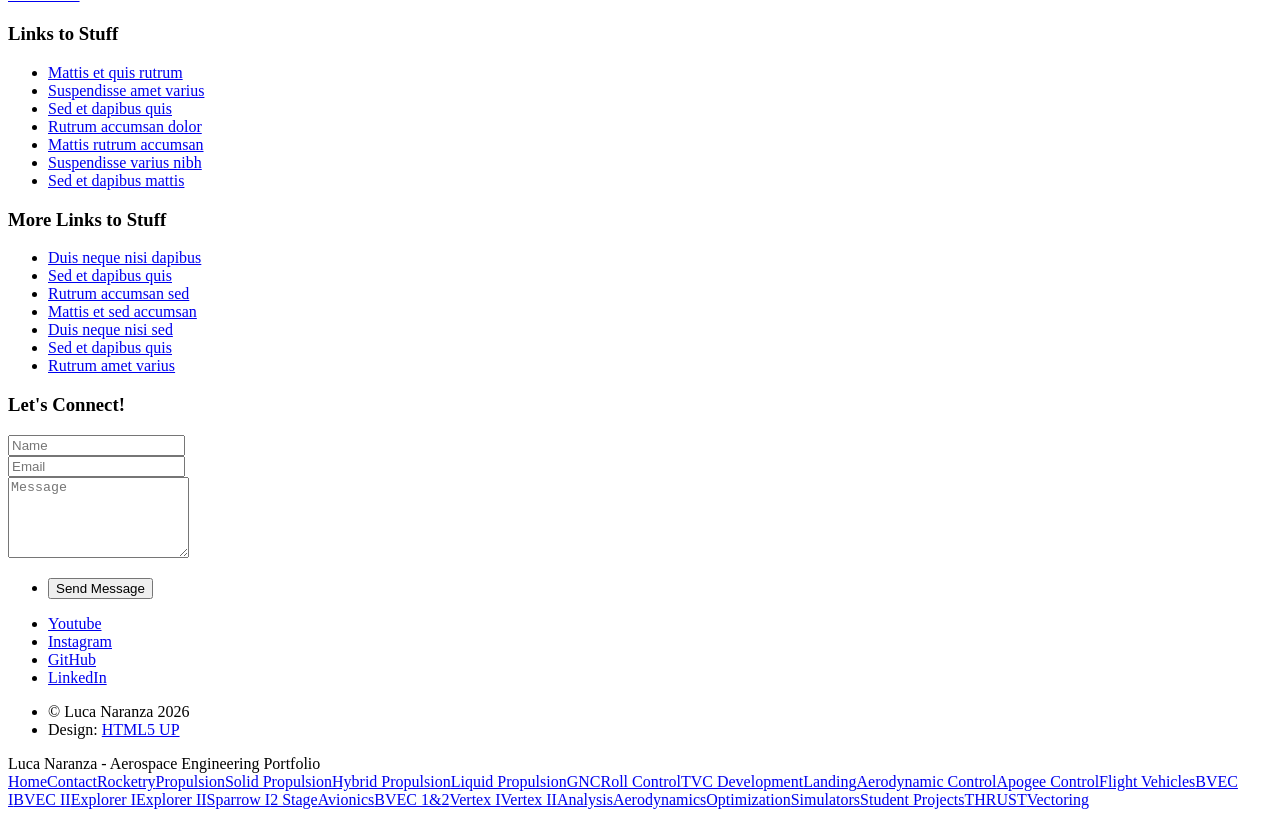
==== commit 8c7e0577: "Update index.html" ====
--- a/index.html
+++ b/index.html
@@ -10,6 +10,7 @@
 		<meta charset="utf-8" />
 		<meta name="viewport" content="width=device-width, initial-scale=1, user-scalable=no" />
 		<link rel="stylesheet" href="assets/css/main.css" />
+		<link rel="icon" type="image/png" href="images/github.png">
 	</head>
 	<body class="is-preload">
 		<div id="page-wrapper">
@@ -22,74 +23,77 @@
 
 					<!-- Nav -->
 						<nav id="nav">
-							<ul>
-								<li class="current"><a href="index.html">Home</a></li>	
-								<li><a href="no-sidebar.html">Contact</a></li>
-								<li><a href="no-sidebar.html">Rocketry</a></li>
-								<ul>
-										<li><a href="#">Propulsion</a></li>
-										<li>
-											<a href="#">Submenu</a>
-											<ul>
-												<li><a href="#">Solid Propulsion</a></li>
-												<li><a href="#">Hybrid Propulsion</a></li>
-												<li><a href="#">Liquid Propulsion</a></li>
-											</ul>
-										</li>
-
-										<li><a href="#">GNC</a></li>
-										<li>
-											<a href="#">Submenu</a>
-											<ul>
-												<li><a href="#">Roll Control</a></li>
-												<li><a href="#">TVC Development</a></li>
-												<li><a href="#">Landing</a></li>
-												<li><a href="#">Aerodynamic Control</a></li>
-												<li><a href="#">Apogee Control</a></li>
-											</ul>
-										</li>
-
-										<li><a href="#">Flight Vehicles</a></li>
-										<li>
-											<a href="#">Submenu</a>
-											<ul>
-												<li><a href="#">BVEC I</a></li>
-												<li><a href="#">BVEC II</a></li>
-												<li><a href="#">Explorer I</a></li>
-												<li><a href="#">Explorer II</a></li>
-												<li><a href="#">Sparrow I</a></li>
-												<li><a href="#">2 Stage</a></li>
-											</ul>
-										</li>
-
-										<li><a href="#">Avionics</a></li>
-										<li>
-											<a href="#">Submenu</a>
-											<ul>
-												<li><a href="#">BVEC 1&2</a></li>
-												<li><a href="#">Vertex I</a></li>
-												<li><a href="#">Vertex II</a></li>
-											</ul>
-										</li>
-
-										<li><a href="#">Analysis</a></li>
-										<li>
-											<a href="#">Submenu</a>
-											<ul>
-												<li><a href="#">Aerodynamics</a></li>
-												<li><a href="#">Optimization</a></li>
-												<li><a href="#">Simulators</a></li>
-											</ul>
-										</li>
-
-								</ul>
-								<li><a href="no-sidebar.html">Student Projects</a></li>
-								<ul>
-										<li><a href="#">THRUST</a></li>
-										<li><a href="#">Vectoring</a></li>
-									</ul>
-							</ul>
-						</nav>
+ 						 <ul>
+    						<li class="current"><a href="index.html">Home</a></li>
+    						<li><a href="no-sidebar.html">Contact</a></li>
+
+    						<li class="dropdown">
+     						 <a href="no-sidebar.html">Rocketry</a>
+     						 <ul class="dropdown-menu">
+
+        						<li class="has-submenu">
+        						  <a href="#">Propulsion</a>
+         						 <ul>
+           								 <li><a href="#">Solid Propulsion</a></li>
+          						  <li><a href="#">Hybrid Propulsion</a></li>
+          						  <li><a href="#">Liquid Propulsion</a></li>
+         						 </ul>
+       						 </li>
+
+       						 <li class="has-submenu">
+        						  <a href="#">GNC</a>
+        						  <ul>
+         						   <li><a href="#">Roll Control</a></li>
+         						   <li><a href="#">TVC Development</a></li>
+         						   <li><a href="#">Landing</a></li>
+         						   <li><a href="#">Aerodynamic Control</a></li>
+         						   <li><a href="#">Apogee Control</a></li>
+        						  </ul>
+       						 </li>
+
+       						 <li class="has-submenu">
+       						   <a href="#">Flight Vehicles</a>
+        						  <ul>
+        						    <li><a href="#">BVEC I</a></li>
+        						    <li><a href="#">BVEC II</a></li>
+        					    <li><a href="#">Explorer I</a></li>
+        						    <li><a href="#">Explorer II</a></li>
+        						    <li><a href="#">Sparrow I</a></li>
+        						    <li><a href="#">2 Stage</a></li>
+        					  </ul>
+        						</li>
+
+       						 <li class="has-submenu">
+        						  <a href="#">Avionics</a>
+        						  <ul>
+        						    <li><a href="#">BVEC 1&amp;2</a></li>
+        						    <li><a href="#">Vertex I</a></li>
+        						    <li><a href="#">Vertex II</a></li>
+        						  </ul>
+       						 </li>
+
+      						  <li class="has-submenu">
+ 						   <a href="#">Analysis</a>
+        					  <ul>
+        				    <li><a href="#">Aerodynamics</a></li>
+        				    <li><a href="#">Optimization</a></li>
+        				    <li><a href="#">Simulators</a></li>
+        				  </ul>
+        				</li>
+
+     				 </ul>
+    				</li>
+
+    				<li class="dropdown">
+   				   <a href="no-sidebar.html">Student Projects</a>
+     				 <ul class="dropdown-menu">
+     				   <li><a href="#">THRUST</a></li>
+     				   <li><a href="#">Vectoring</a></li>
+     				 </ul>
+    				</li>
+
+ 				 </ul>
+				</nav>
 
 				</div>
 
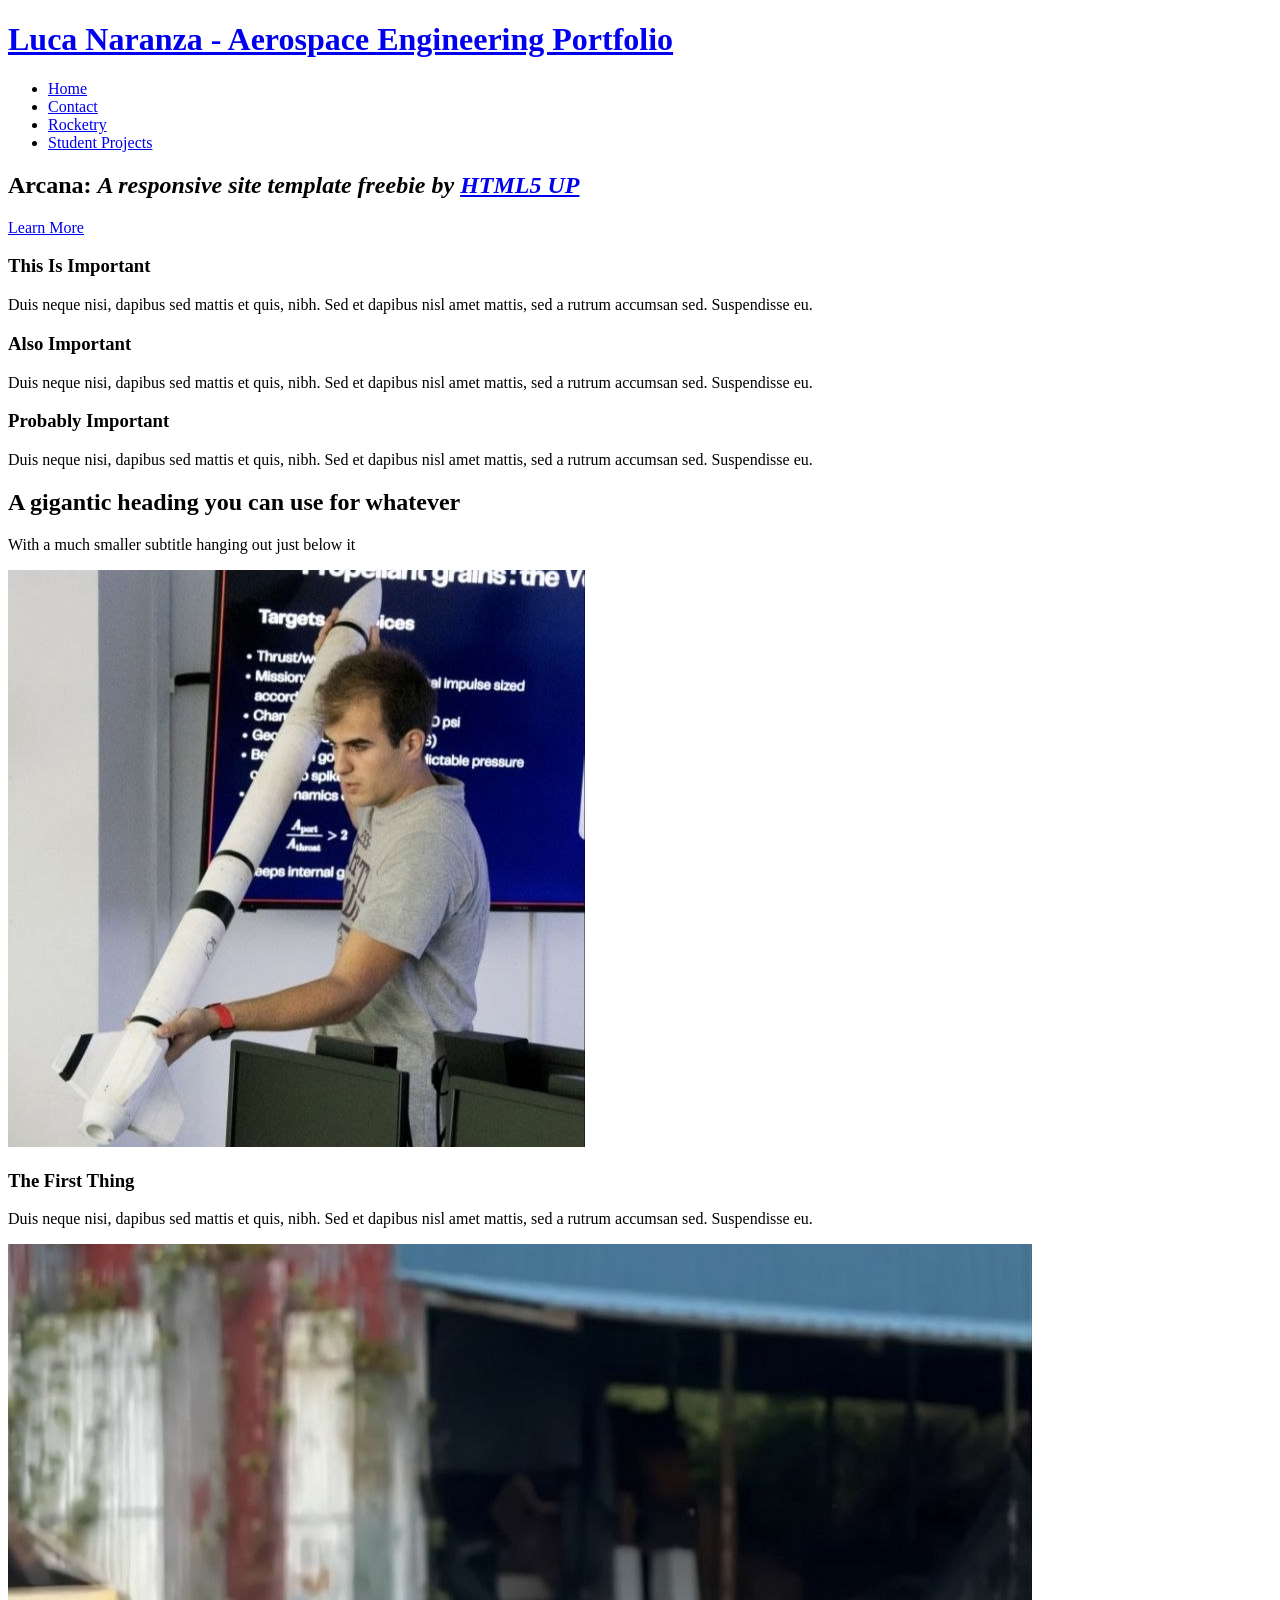
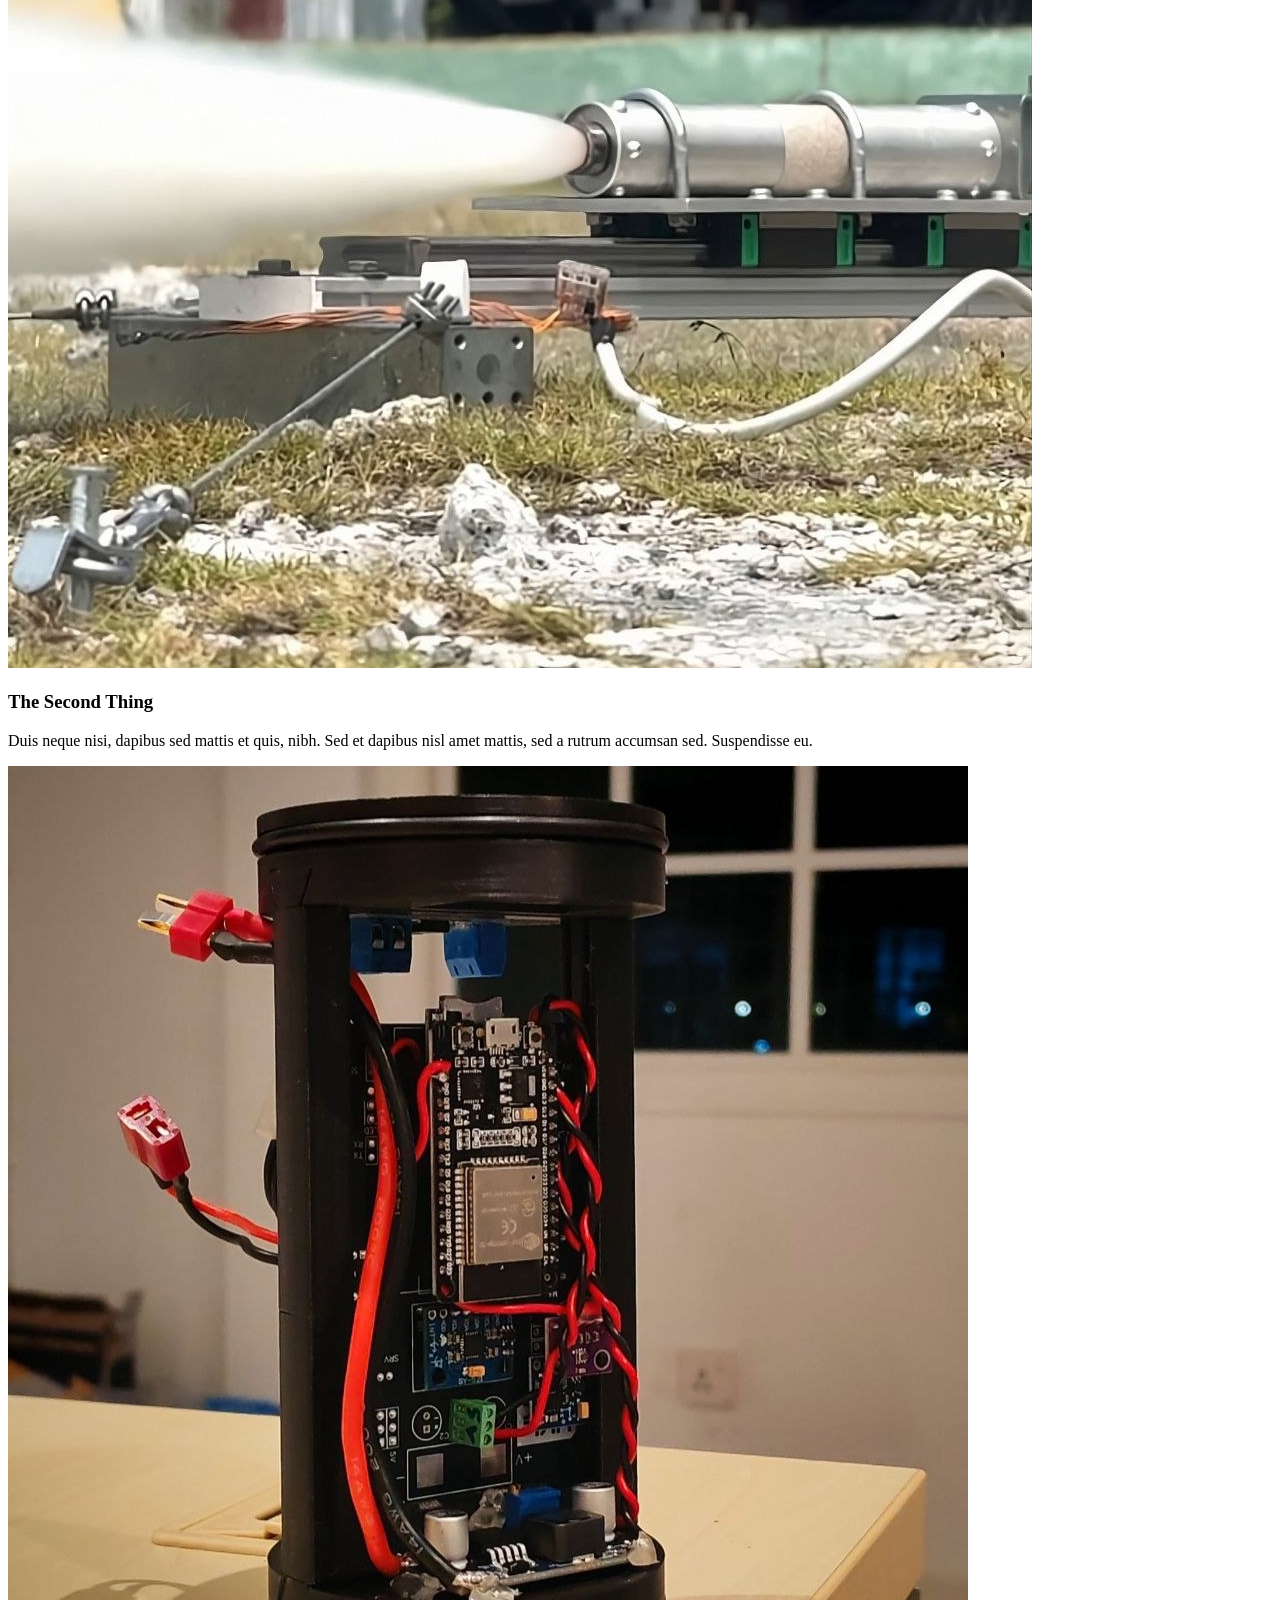
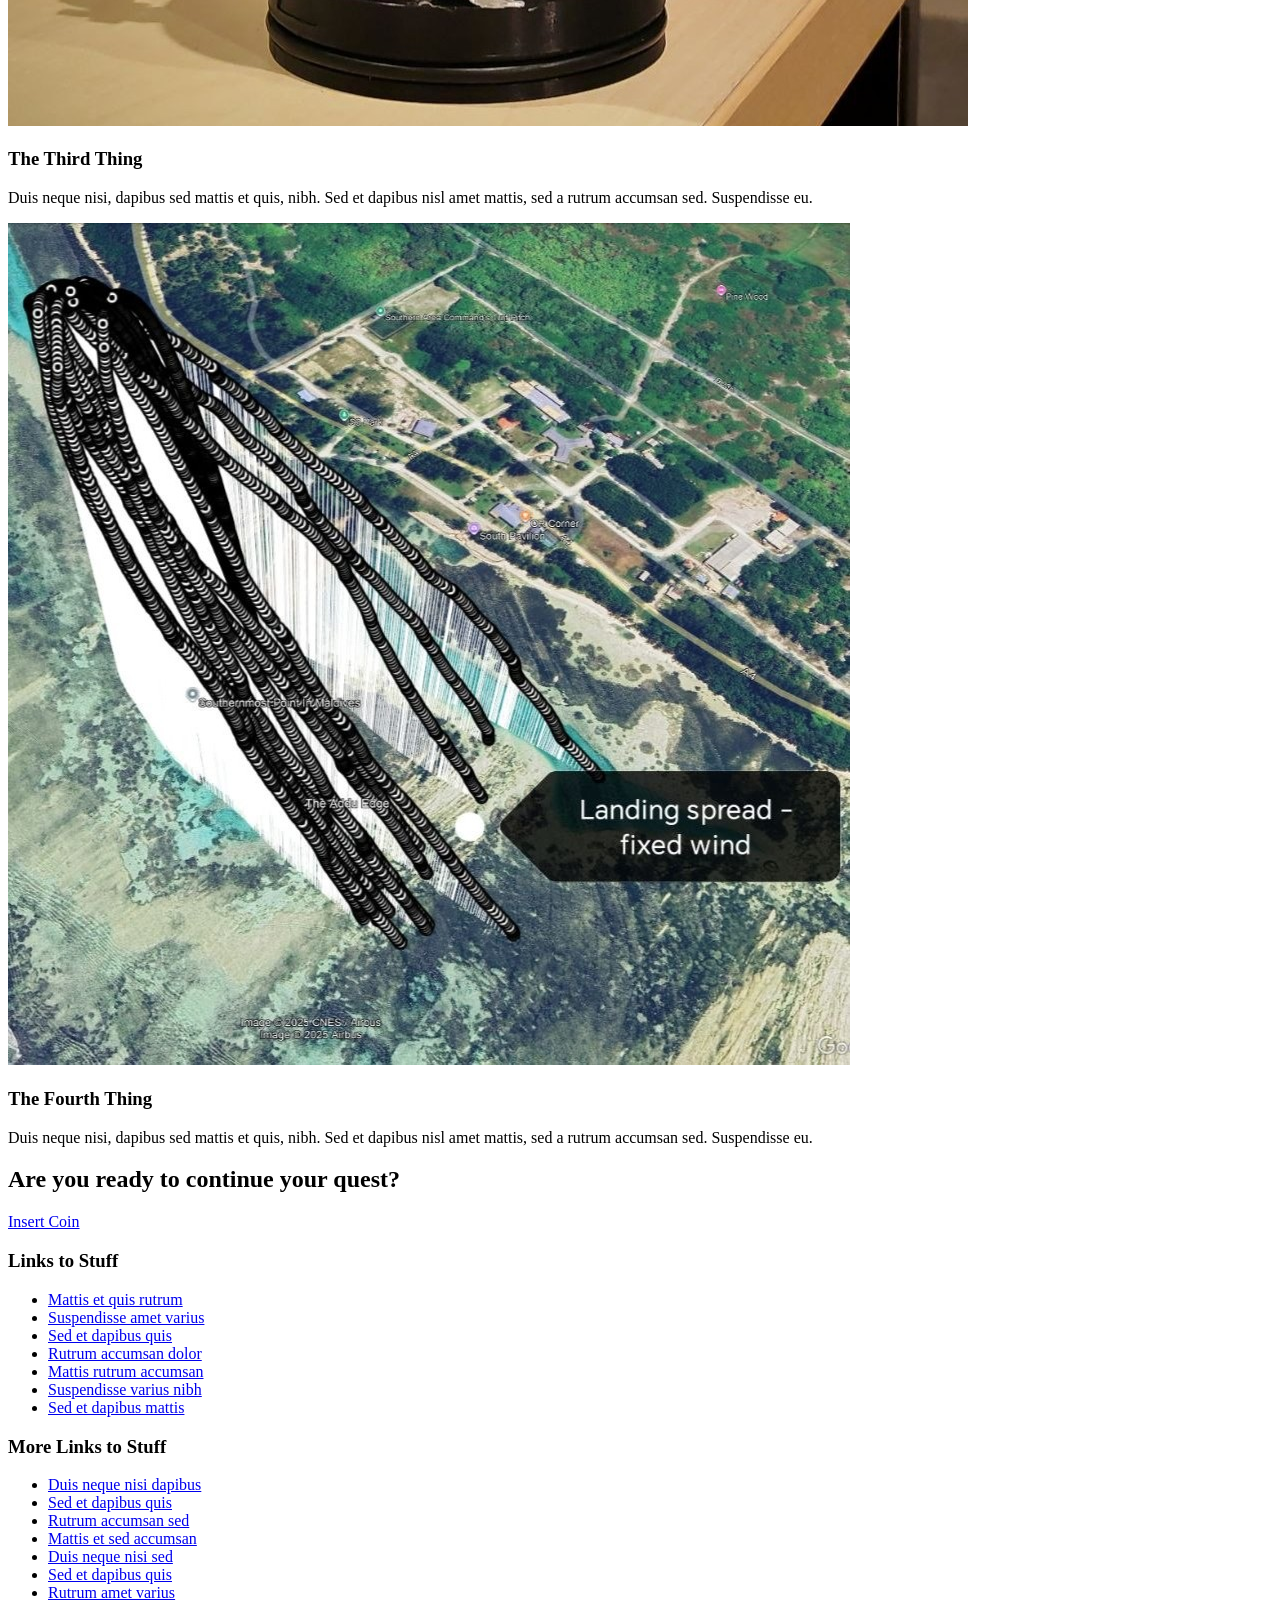
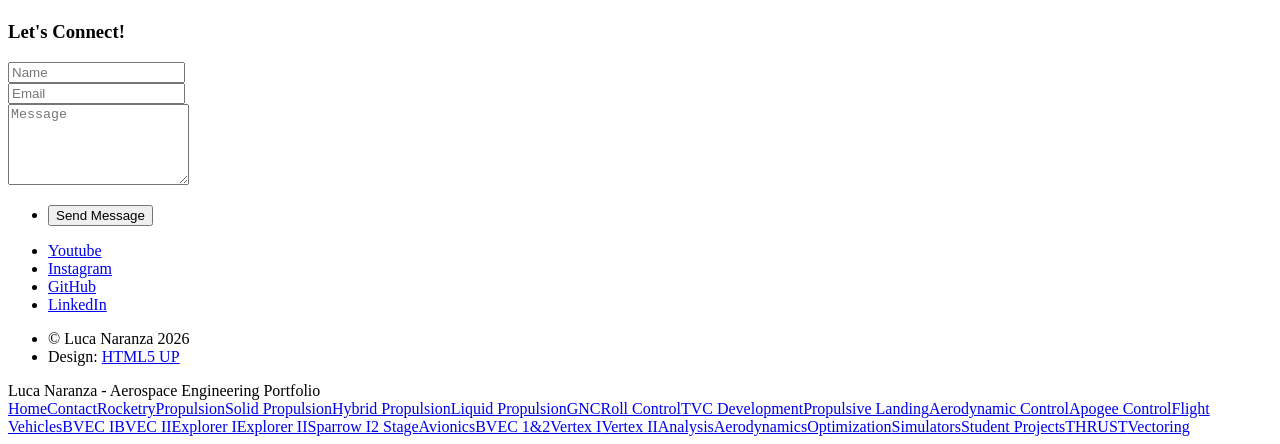
==== commit ce34a7b7: "sistemazione file" ====
--- a/index.html
+++ b/index.html
@@ -25,59 +25,59 @@
 						<nav id="nav">
  						 <ul>
     						<li class="current"><a href="index.html">Home</a></li>
-    						<li><a href="no-sidebar.html">Contact</a></li>
+    						<li><a href="contact.html">Contact</a></li>
 
     						<li class="dropdown">
-     						 <a href="no-sidebar.html">Rocketry</a>
+     						 <a href="rocketry.html">Rocketry</a>
      						 <ul class="dropdown-menu">
 
         						<li class="has-submenu">
-        						  <a href="#">Propulsion</a>
+        						  <a href="propulsion.html">Propulsion</a>
          						 <ul>
-           								 <li><a href="#">Solid Propulsion</a></li>
-          						  <li><a href="#">Hybrid Propulsion</a></li>
-          						  <li><a href="#">Liquid Propulsion</a></li>
+           								 <li><a href="solidpropulsion.html">Solid Propulsion</a></li>
+          						  <li><a href="hybridpropulsion.html">Hybrid Propulsion</a></li>
+          						  <li><a href="liquidpropulsion.html">Liquid Propulsion</a></li>
          						 </ul>
        						 </li>
 
        						 <li class="has-submenu">
-        						  <a href="#">GNC</a>
+        						  <a href="groundnavigationcontrol.html">GNC</a>
         						  <ul>
-         						   <li><a href="#">Roll Control</a></li>
-         						   <li><a href="#">TVC Development</a></li>
-         						   <li><a href="#">Landing</a></li>
-         						   <li><a href="#">Aerodynamic Control</a></li>
-         						   <li><a href="#">Apogee Control</a></li>
+         						   <li><a href="rollcontrol.html">Roll Control</a></li>
+         						   <li><a href="tvc.html">TVC Development</a></li>
+         						   <li><a href="propulsivelanding">Propulsive Landing</a></li>
+         						   <li><a href="aerocontrol.html">Aerodynamic Control</a></li>
+         						   <li><a href="apogeecontrol.html">Apogee Control</a></li>
         						  </ul>
        						 </li>
 
        						 <li class="has-submenu">
-       						   <a href="#">Flight Vehicles</a>
+       						   <a href="flightvehicles.html">Flight Vehicles</a>
         						  <ul>
-        						    <li><a href="#">BVEC I</a></li>
-        						    <li><a href="#">BVEC II</a></li>
-        					    <li><a href="#">Explorer I</a></li>
-        						    <li><a href="#">Explorer II</a></li>
-        						    <li><a href="#">Sparrow I</a></li>
-        						    <li><a href="#">2 Stage</a></li>
+        						    <li><a href="bvec1.html">BVEC I</a></li>
+        						    <li><a href="bvec2.html">BVEC II</a></li>
+        					    <li><a href="explorer1.html">Explorer I</a></li>
+        						    <li><a href="explorer2.html">Explorer II</a></li>
+        						    <li><a href="sparrow1.html">Sparrow I</a></li>
+        						    <li><a href="2stage.html">2 Stage</a></li>
         					  </ul>
         						</li>
 
        						 <li class="has-submenu">
-        						  <a href="#">Avionics</a>
+        						  <a href="avionics.html">Avionics</a>
         						  <ul>
-        						    <li><a href="#">BVEC 1&amp;2</a></li>
-        						    <li><a href="#">Vertex I</a></li>
-        						    <li><a href="#">Vertex II</a></li>
+        						    <li><a href="bvec1-2.html">BVEC 1&amp;2</a></li>
+        						    <li><a href="vertex1.html">Vertex I</a></li>
+        						    <li><a href="vertex2.html">Vertex II</a></li>
         						  </ul>
        						 </li>
 
       						  <li class="has-submenu">
- 						   <a href="#">Analysis</a>
+ 						   <a href="analysis.html">Analysis</a>
         					  <ul>
-        				    <li><a href="#">Aerodynamics</a></li>
-        				    <li><a href="#">Optimization</a></li>
-        				    <li><a href="#">Simulators</a></li>
+        				    <li><a href="aerodynamics.html">Aerodynamics</a></li>
+        				    <li><a href="optimization.html">Optimization</a></li>
+        				    <li><a href="simulators.html">Simulators</a></li>
         				  </ul>
         				</li>
 
@@ -85,10 +85,10 @@
     				</li>
 
     				<li class="dropdown">
-   				   <a href="no-sidebar.html">Student Projects</a>
+   				   <a href="studentprojects.html">Student Projects</a>
      				 <ul class="dropdown-menu">
-     				   <li><a href="#">THRUST</a></li>
-     				   <li><a href="#">Vectoring</a></li>
+     				   <li><a href="thrust.html">THRUST</a></li>
+     				   <li><a href="vectoring.html">Vectoring</a></li>
      				 </ul>
     				</li>
 
@@ -150,7 +150,7 @@
 						<div class="row">
 							<section class="col-6 col-12-narrower">
 								<div class="box post">
-									<a href="#" class="image left"><img src="images/pic01.jpg" alt="" /></a>
+									<a href="#" class="image left"><img src="images/im1.jpg" alt="" /></a>
 									<div class="inner">
 										<h3>The First Thing</h3>
 										<p>Duis neque nisi, dapibus sed mattis et quis, nibh. Sed et dapibus nisl amet mattis, sed a rutrum accumsan sed. Suspendisse eu.</p>
@@ -159,7 +159,7 @@
 							</section>
 							<section class="col-6 col-12-narrower">
 								<div class="box post">
-									<a href="#" class="image left"><img src="images/pic02.jpg" alt="" /></a>
+									<a href="#" class="image left"><img src="images/im2.jpg" alt="" /></a>
 									<div class="inner">
 										<h3>The Second Thing</h3>
 										<p>Duis neque nisi, dapibus sed mattis et quis, nibh. Sed et dapibus nisl amet mattis, sed a rutrum accumsan sed. Suspendisse eu.</p>
@@ -170,7 +170,7 @@
 						<div class="row">
 							<section class="col-6 col-12-narrower">
 								<div class="box post">
-									<a href="#" class="image left"><img src="images/pic03.jpg" alt="" /></a>
+									<a href="#" class="image left"><img src="images/im3.jpg" alt="" /></a>
 									<div class="inner">
 										<h3>The Third Thing</h3>
 										<p>Duis neque nisi, dapibus sed mattis et quis, nibh. Sed et dapibus nisl amet mattis, sed a rutrum accumsan sed. Suspendisse eu.</p>
@@ -179,7 +179,7 @@
 							</section>
 							<section class="col-6 col-12-narrower">
 								<div class="box post">
-									<a href="#" class="image left"><img src="images/pic04.jpg" alt="" /></a>
+									<a href="#" class="image left"><img src="images/im4.jpg" alt="" /></a>
 									<div class="inner">
 										<h3>The Fourth Thing</h3>
 										<p>Duis neque nisi, dapibus sed mattis et quis, nibh. Sed et dapibus nisl amet mattis, sed a rutrum accumsan sed. Suspendisse eu.</p>
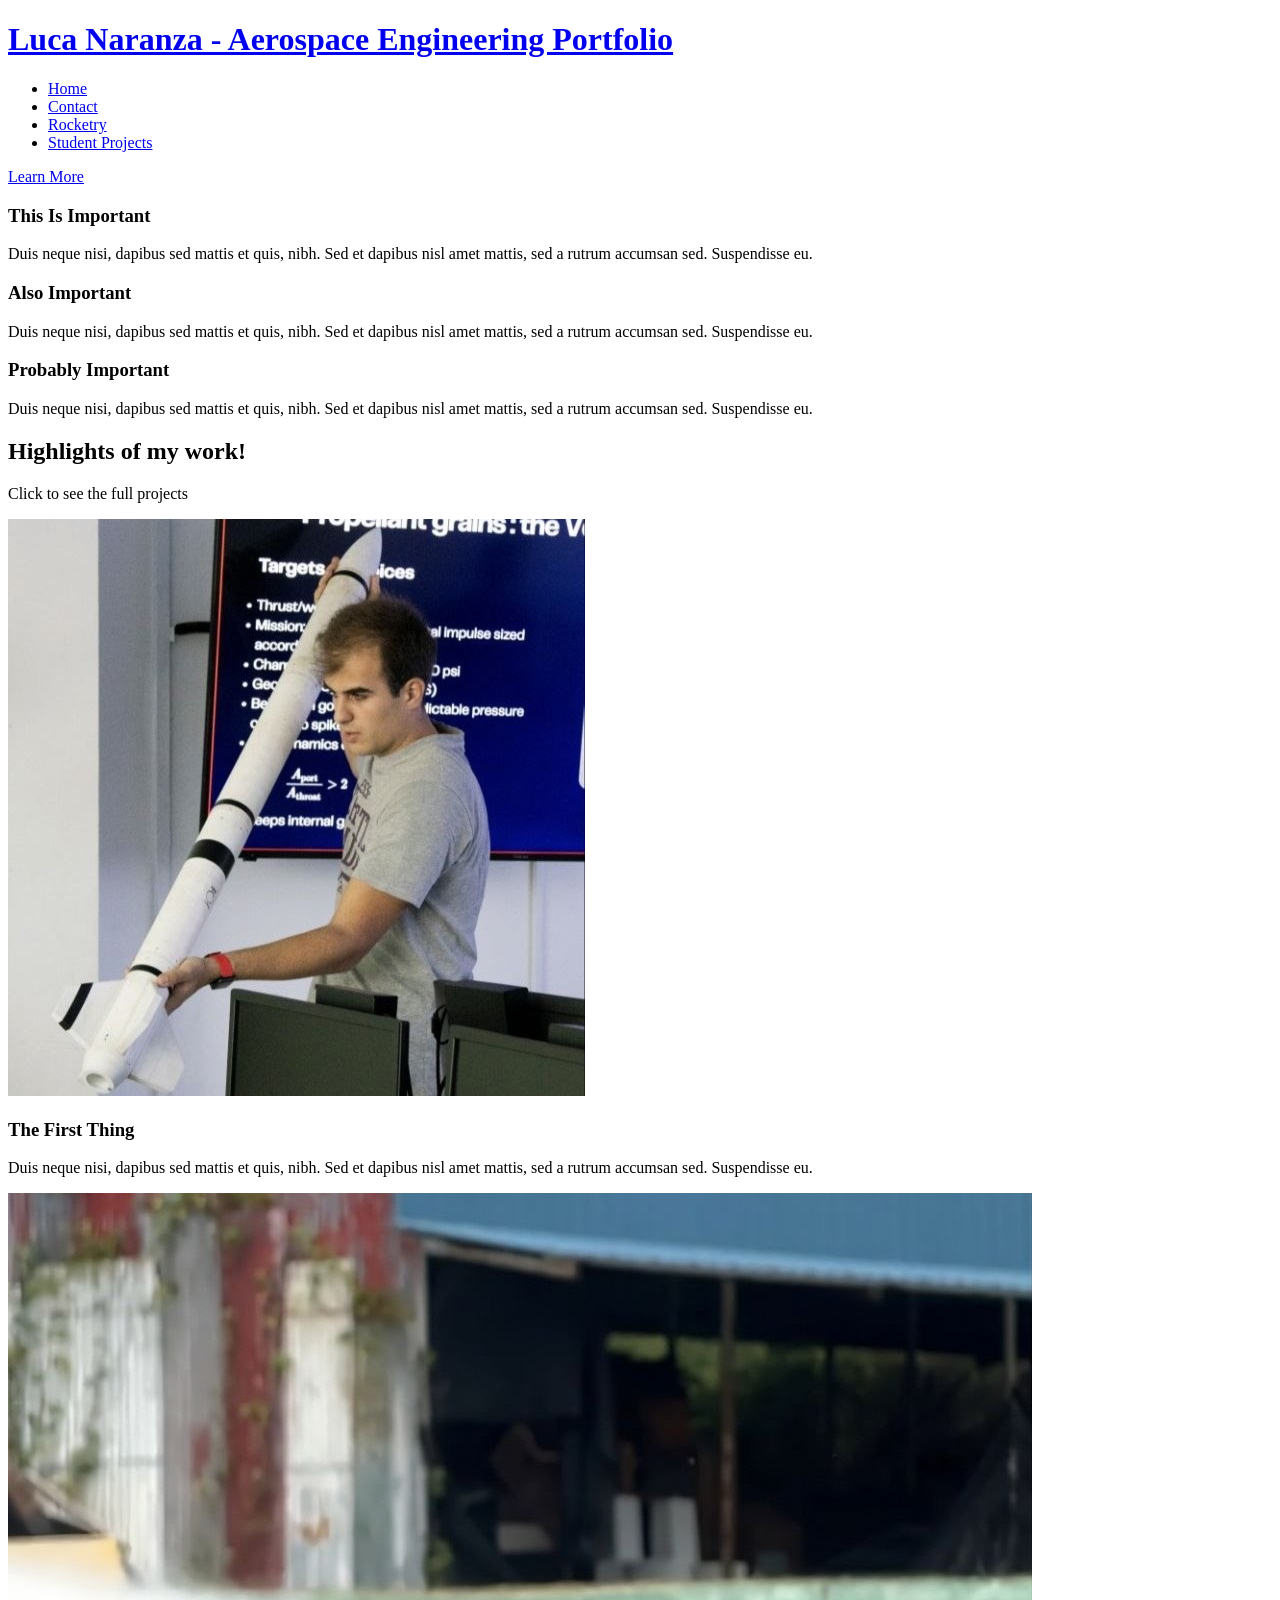
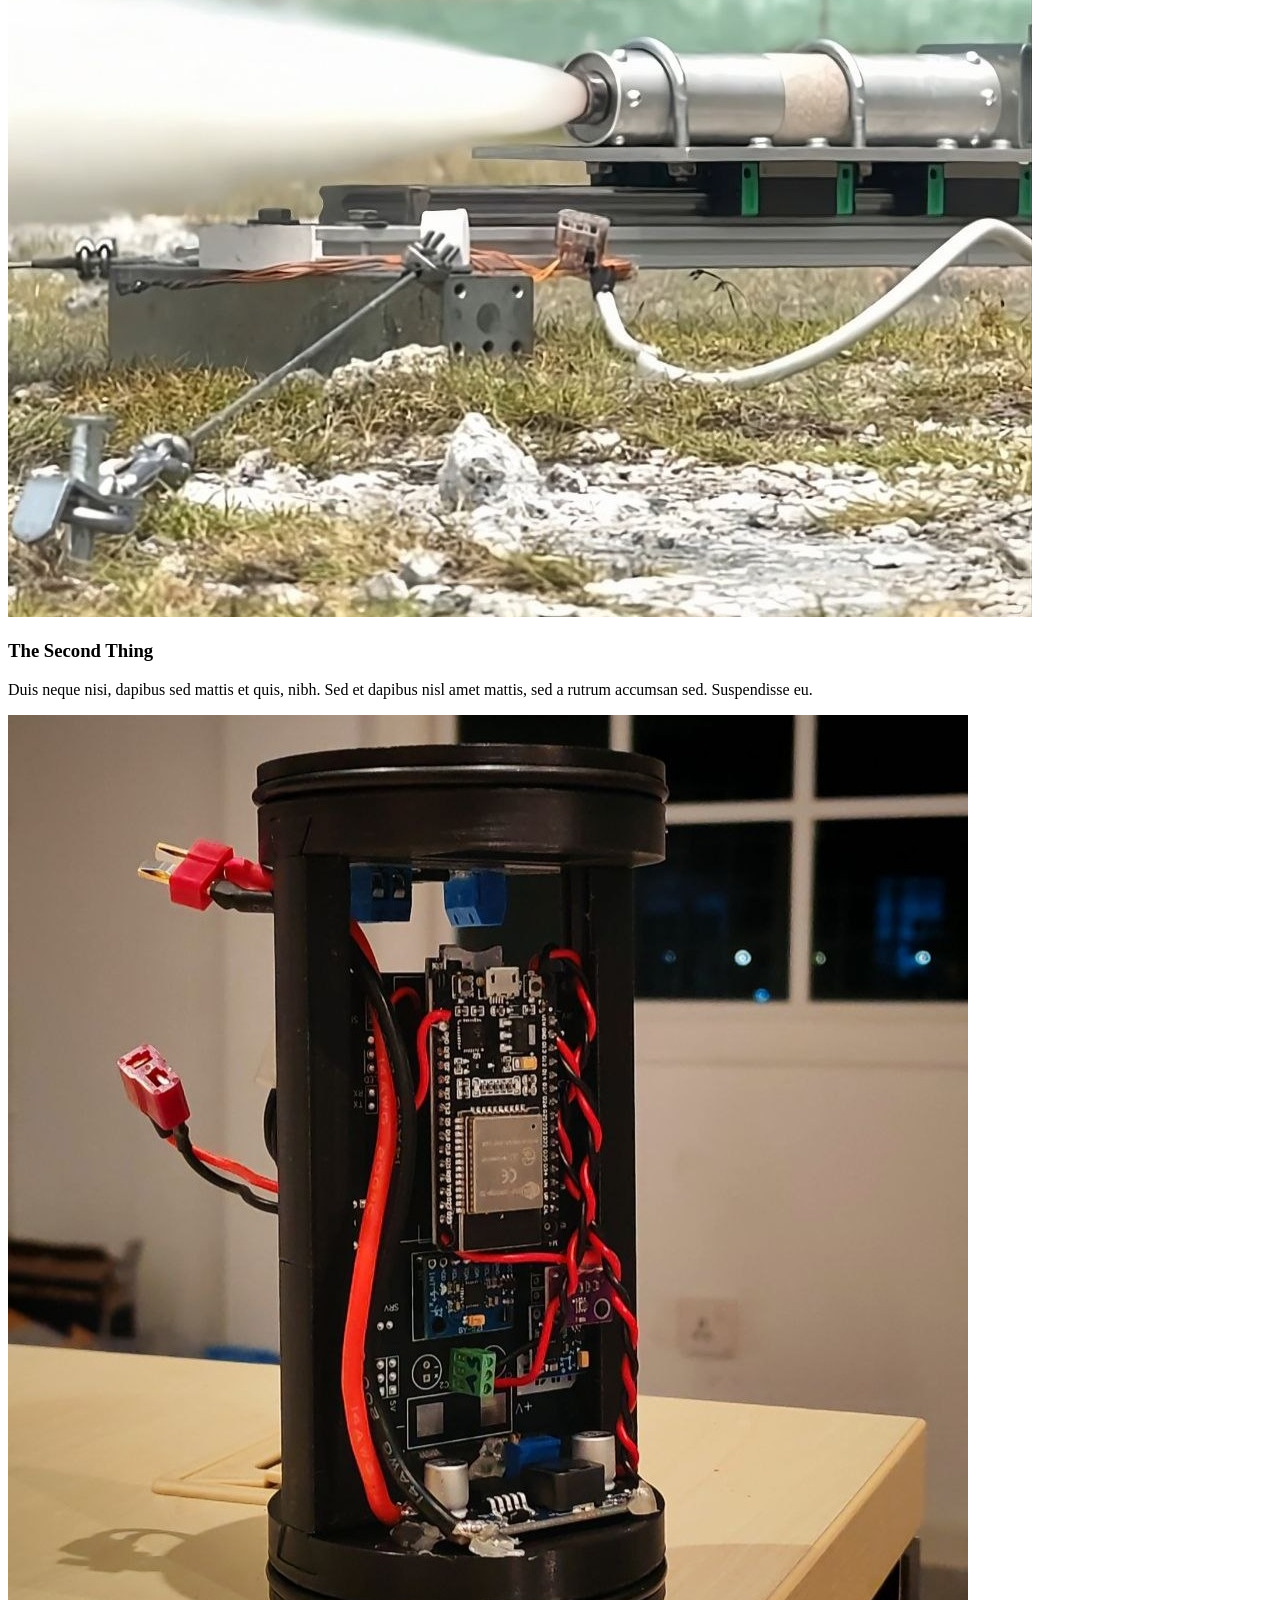
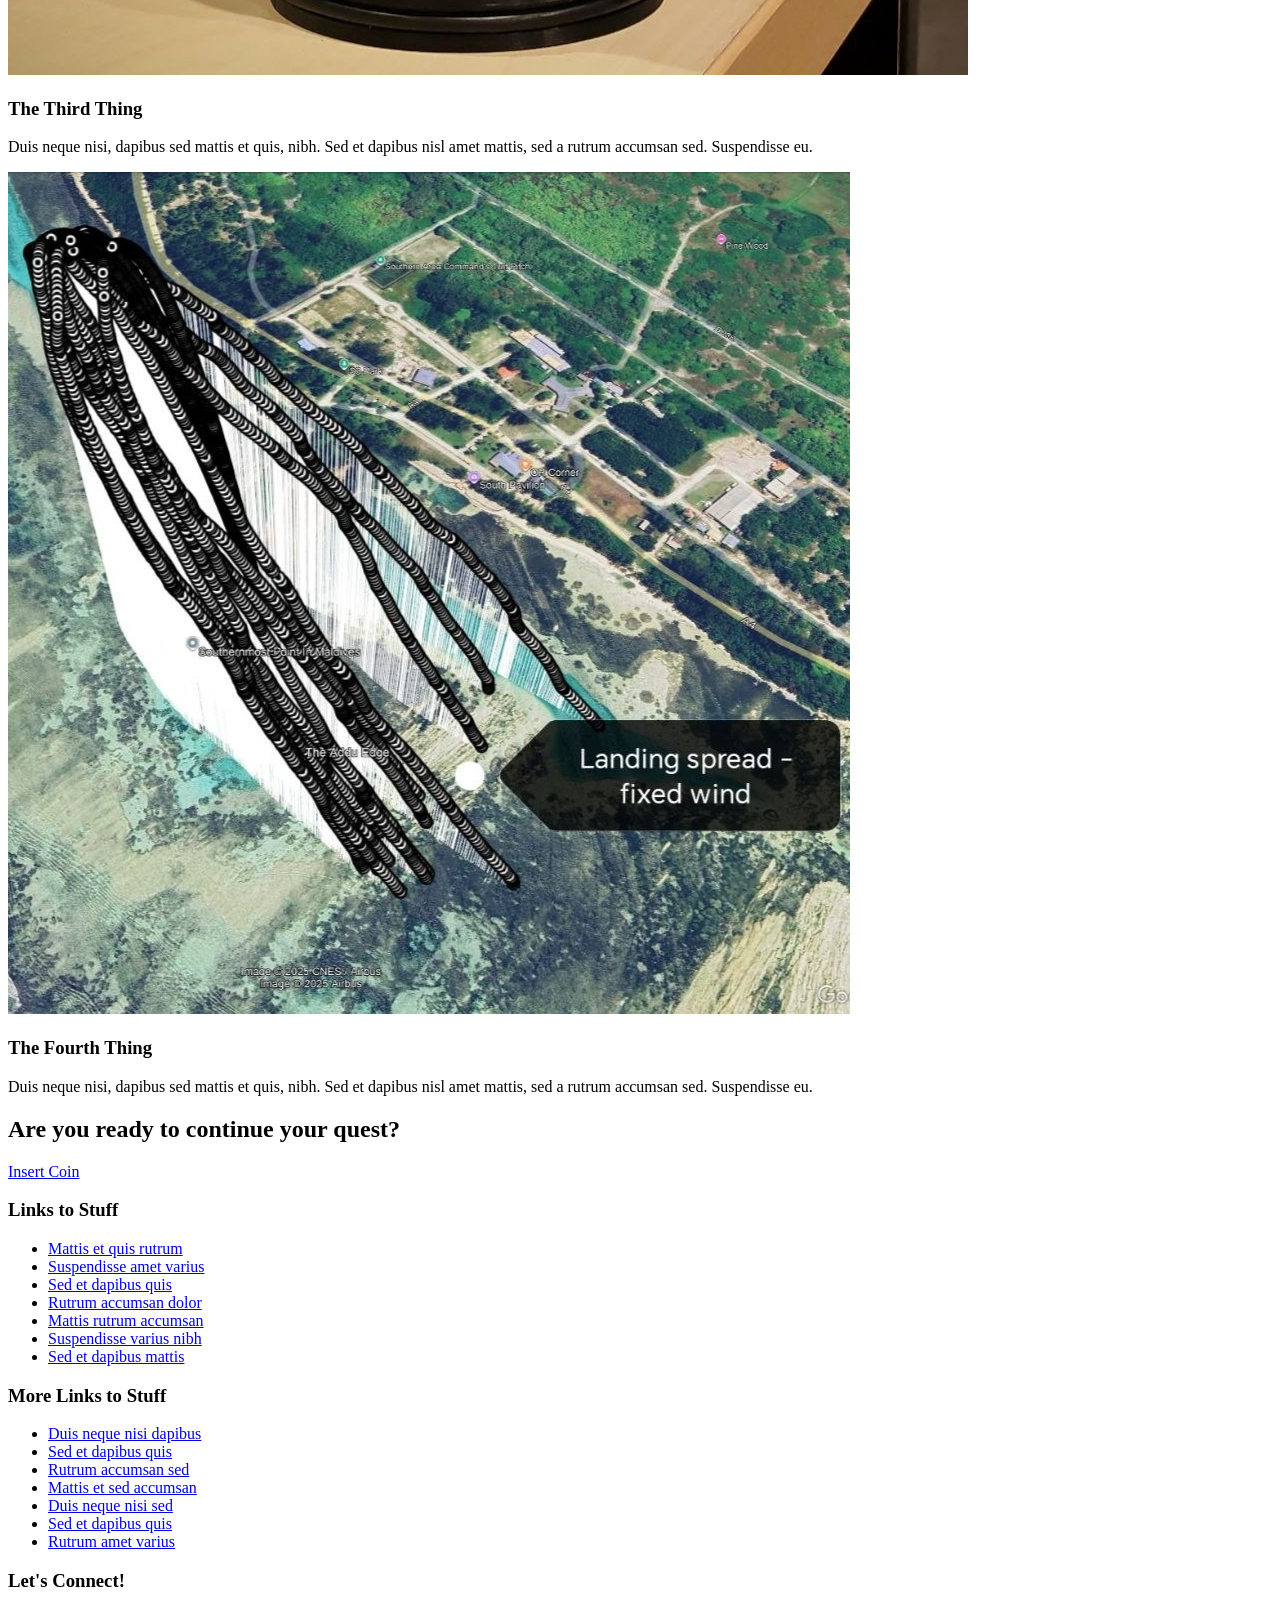
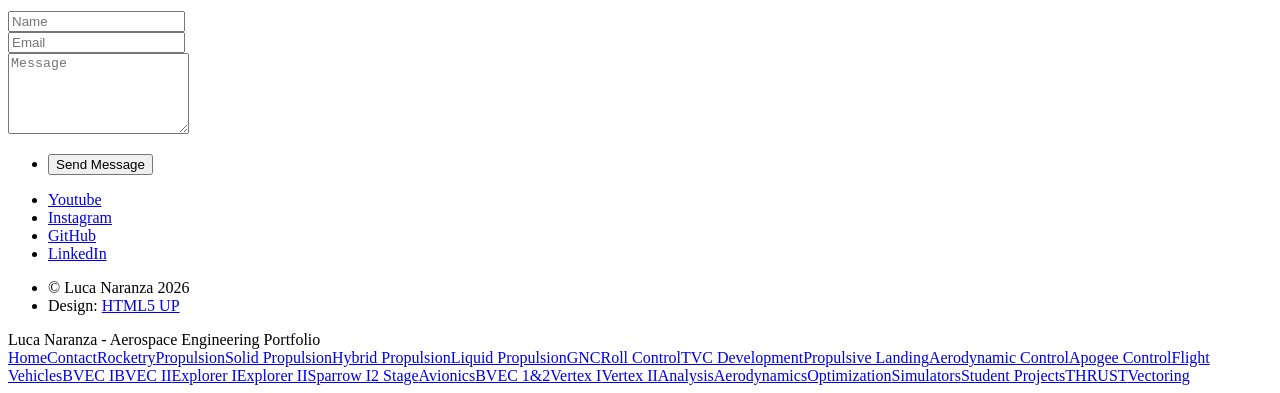
==== commit 2af83f3b: "Update index.html" ====
--- a/index.html
+++ b/index.html
@@ -100,7 +100,7 @@
 			<!-- Banner -->
 				<section id="banner">
 					<header>
-						<h2>Arcana: <em>A responsive site template freebie by <a href="http://html5up.net">HTML5 UP</a></em></h2>
+						<link rel="icon" type="image/png" href="images/banner.jpg">
 						<a href="#" class="button">Learn More</a>
 					</header>
 				</section>
@@ -138,8 +138,8 @@
 				<section class="wrapper style2">
 					<div class="container">
 						<header class="major">
-							<h2>A gigantic heading you can use for whatever</h2>
-							<p>With a much smaller subtitle hanging out just below it</p>
+							<h2>Highlights of my work!</h2>
+							<p>Click to see the full projects</p>
 						</header>
 					</div>
 				</section>
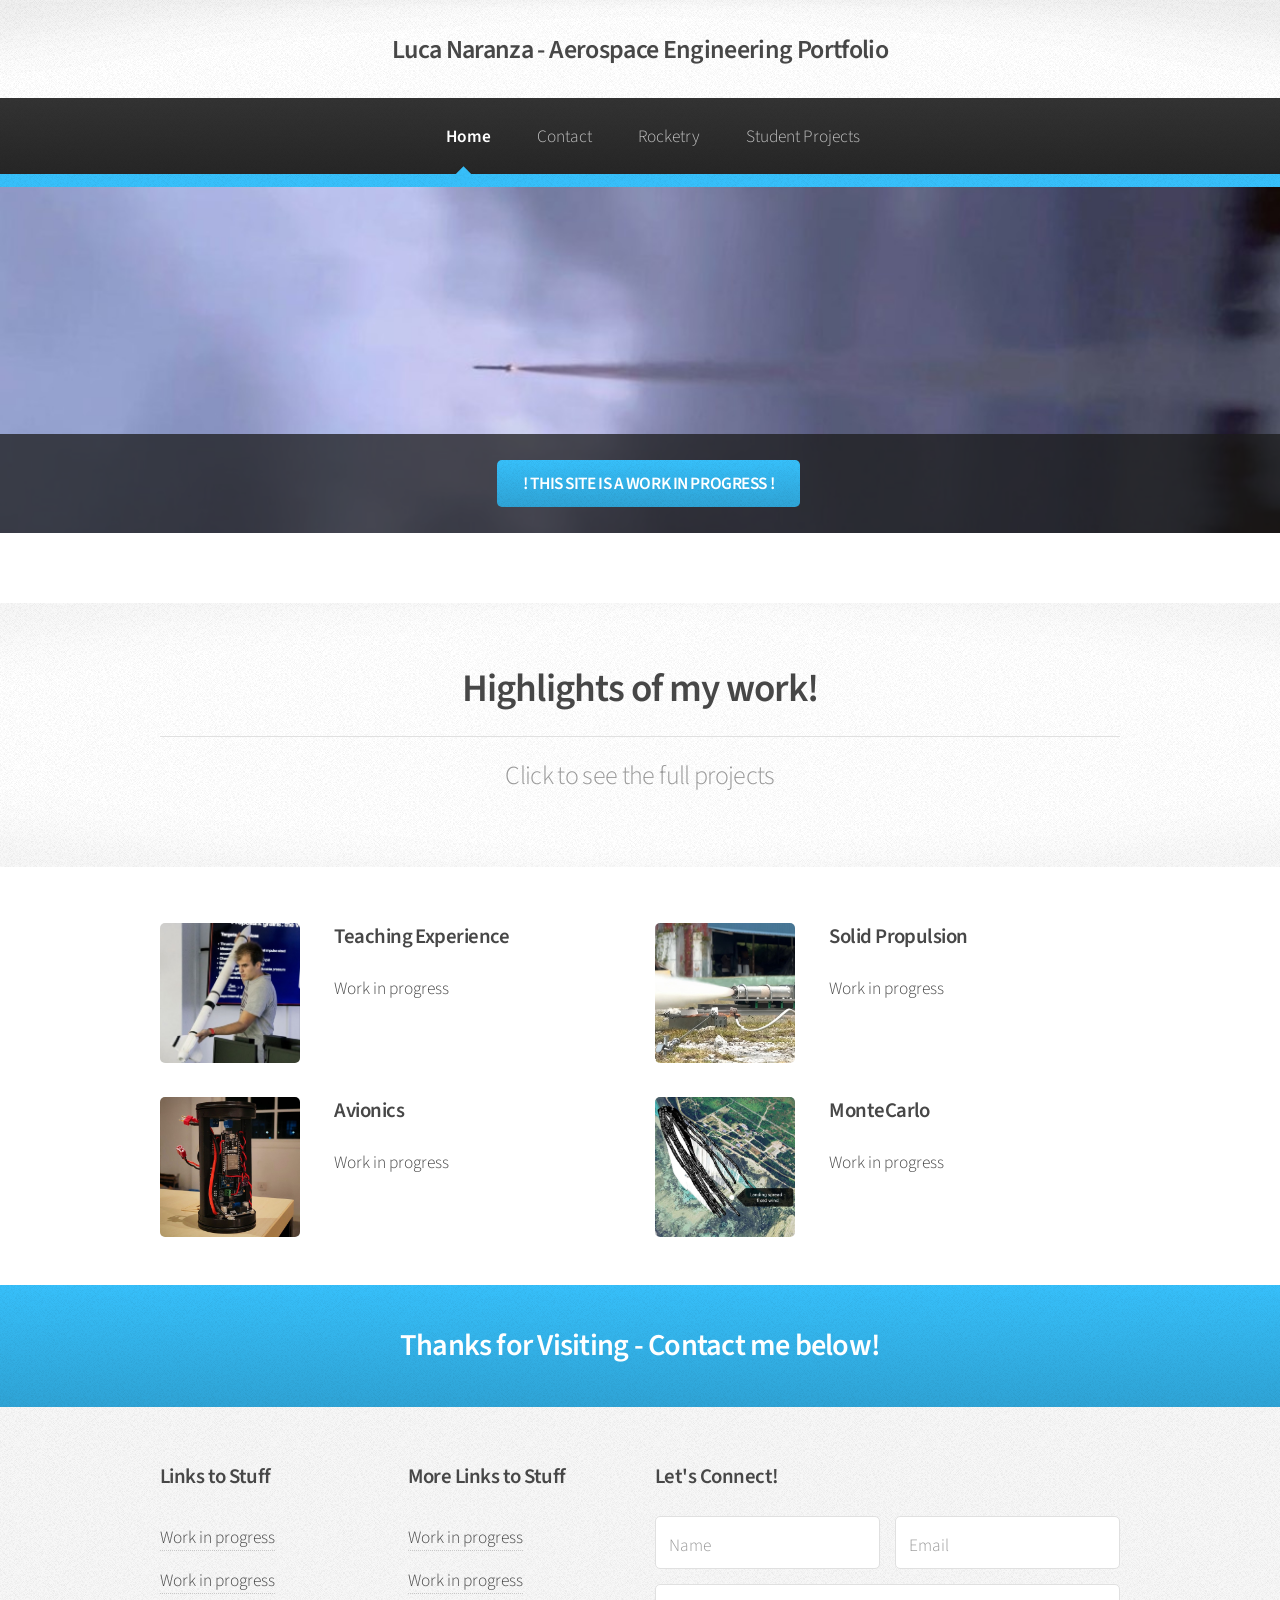
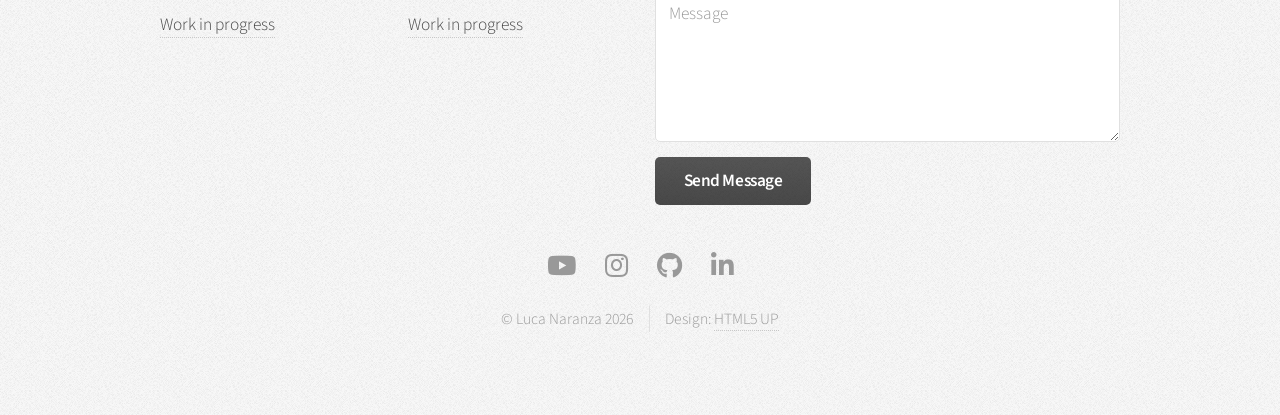
==== commit e3a82916: "aggiunta file vuoti pagine" ====
--- a/index.html
+++ b/index.html
@@ -45,7 +45,7 @@
         						  <ul>
          						   <li><a href="rollcontrol.html">Roll Control</a></li>
          						   <li><a href="tvc.html">TVC Development</a></li>
-         						   <li><a href="propulsivelanding">Propulsive Landing</a></li>
+         						   <li><a href="propulsivelanding.html">Propulsive Landing</a></li>
          						   <li><a href="aerocontrol.html">Aerodynamic Control</a></li>
          						   <li><a href="apogeecontrol.html">Apogee Control</a></li>
         						  </ul>
@@ -100,38 +100,14 @@
 			<!-- Banner -->
 				<section id="banner">
 					<header>
-						<link rel="icon" type="image/png" href="images/banner.jpg">
-						<a href="#" class="button">Learn More</a>
+						<link rel="icon" type="image/png" href="images/bannervero.jpg">
+						<a href="#" class="button">! THIS SITE IS A WORK IN PROGRESS !</a>
 					</header>
 				</section>
 
 			<!-- Highlights -->
 				<section class="wrapper style1">
-					<div class="container">
-						<div class="row gtr-200">
-							<section class="col-4 col-12-narrower">
-								<div class="box highlight">
-									<i class="icon solid major fa-paper-plane"></i>
-									<h3>This Is Important</h3>
-									<p>Duis neque nisi, dapibus sed mattis et quis, nibh. Sed et dapibus nisl amet mattis, sed a rutrum accumsan sed. Suspendisse eu.</p>
-								</div>
-							</section>
-							<section class="col-4 col-12-narrower">
-								<div class="box highlight">
-									<i class="icon solid major fa-pencil-alt"></i>
-									<h3>Also Important</h3>
-									<p>Duis neque nisi, dapibus sed mattis et quis, nibh. Sed et dapibus nisl amet mattis, sed a rutrum accumsan sed. Suspendisse eu.</p>
-								</div>
-							</section>
-							<section class="col-4 col-12-narrower">
-								<div class="box highlight">
-									<i class="icon solid major fa-wrench"></i>
-									<h3>Probably Important</h3>
-									<p>Duis neque nisi, dapibus sed mattis et quis, nibh. Sed et dapibus nisl amet mattis, sed a rutrum accumsan sed. Suspendisse eu.</p>
-								</div>
-							</section>
-						</div>
-					</div>
+					
 				</section>
 
 			<!-- Gigantic Heading -->
@@ -152,8 +128,8 @@
 								<div class="box post">
 									<a href="#" class="image left"><img src="images/im1.jpg" alt="" /></a>
 									<div class="inner">
-										<h3>The First Thing</h3>
-										<p>Duis neque nisi, dapibus sed mattis et quis, nibh. Sed et dapibus nisl amet mattis, sed a rutrum accumsan sed. Suspendisse eu.</p>
+										<h3>Teaching Experience</h3>
+										<p>Work in progress</p>
 									</div>
 								</div>
 							</section>
@@ -161,8 +137,8 @@
 								<div class="box post">
 									<a href="#" class="image left"><img src="images/im2.jpg" alt="" /></a>
 									<div class="inner">
-										<h3>The Second Thing</h3>
-										<p>Duis neque nisi, dapibus sed mattis et quis, nibh. Sed et dapibus nisl amet mattis, sed a rutrum accumsan sed. Suspendisse eu.</p>
+										<h3>Solid Propulsion</h3>
+										<p>Work in progress</p>
 									</div>
 								</div>
 							</section>
@@ -172,8 +148,8 @@
 								<div class="box post">
 									<a href="#" class="image left"><img src="images/im3.jpg" alt="" /></a>
 									<div class="inner">
-										<h3>The Third Thing</h3>
-										<p>Duis neque nisi, dapibus sed mattis et quis, nibh. Sed et dapibus nisl amet mattis, sed a rutrum accumsan sed. Suspendisse eu.</p>
+										<h3>Avionics</h3>
+										<p>Work in progress</p>
 									</div>
 								</div>
 							</section>
@@ -181,8 +157,8 @@
 								<div class="box post">
 									<a href="#" class="image left"><img src="images/im4.jpg" alt="" /></a>
 									<div class="inner">
-										<h3>The Fourth Thing</h3>
-										<p>Duis neque nisi, dapibus sed mattis et quis, nibh. Sed et dapibus nisl amet mattis, sed a rutrum accumsan sed. Suspendisse eu.</p>
+										<h3>MonteCarlo</h3>
+										<p>Work in progress</p>
 									</div>
 								</div>
 							</section>
@@ -194,8 +170,8 @@
 				<section id="cta" class="wrapper style3">
 					<div class="container">
 						<header>
-							<h2>Are you ready to continue your quest?</h2>
-							<a href="#" class="button">Insert Coin</a>
+							<h2>Thanks for Visiting - Contact me below!</h2>
+							
 						</header>
 					</div>
 				</section>
@@ -207,25 +183,19 @@
 							<section class="col-3 col-6-narrower col-12-mobilep">
 								<h3>Links to Stuff</h3>
 								<ul class="links">
-									<li><a href="#">Mattis et quis rutrum</a></li>
-									<li><a href="#">Suspendisse amet varius</a></li>
-									<li><a href="#">Sed et dapibus quis</a></li>
-									<li><a href="#">Rutrum accumsan dolor</a></li>
-									<li><a href="#">Mattis rutrum accumsan</a></li>
-									<li><a href="#">Suspendisse varius nibh</a></li>
-									<li><a href="#">Sed et dapibus mattis</a></li>
+									<li><a href="#">Work in progress</a></li>
+									<li><a href="#">Work in progress</a></li>
+									<li><a href="#">Work in progress</a></li>
+					
 								</ul>
 							</section>
 							<section class="col-3 col-6-narrower col-12-mobilep">
 								<h3>More Links to Stuff</h3>
 								<ul class="links">
-									<li><a href="#">Duis neque nisi dapibus</a></li>
-									<li><a href="#">Sed et dapibus quis</a></li>
-									<li><a href="#">Rutrum accumsan sed</a></li>
-									<li><a href="#">Mattis et sed accumsan</a></li>
-									<li><a href="#">Duis neque nisi sed</a></li>
-									<li><a href="#">Sed et dapibus quis</a></li>
-									<li><a href="#">Rutrum amet varius</a></li>
+									<li><a href="#">Work in progress</a></li>
+									<li><a href="#">Work in progress</a></li>
+									<li><a href="#">Work in progress</a></li>
+		
 								</ul>
 							</section>
 							<section class="col-6 col-12-narrower">
--- a/assets/css/main.css
+++ b/assets/css/main.css
@@ -2674,7 +2674,7 @@
 /* Banner */
 
 	#banner {
-		background-image: url("../../images/banner.jpg");
+		background-image: url("../../images/bannervero.jpg");
 		background-position: center center;
 		background-size: cover;
 		height: 28em;
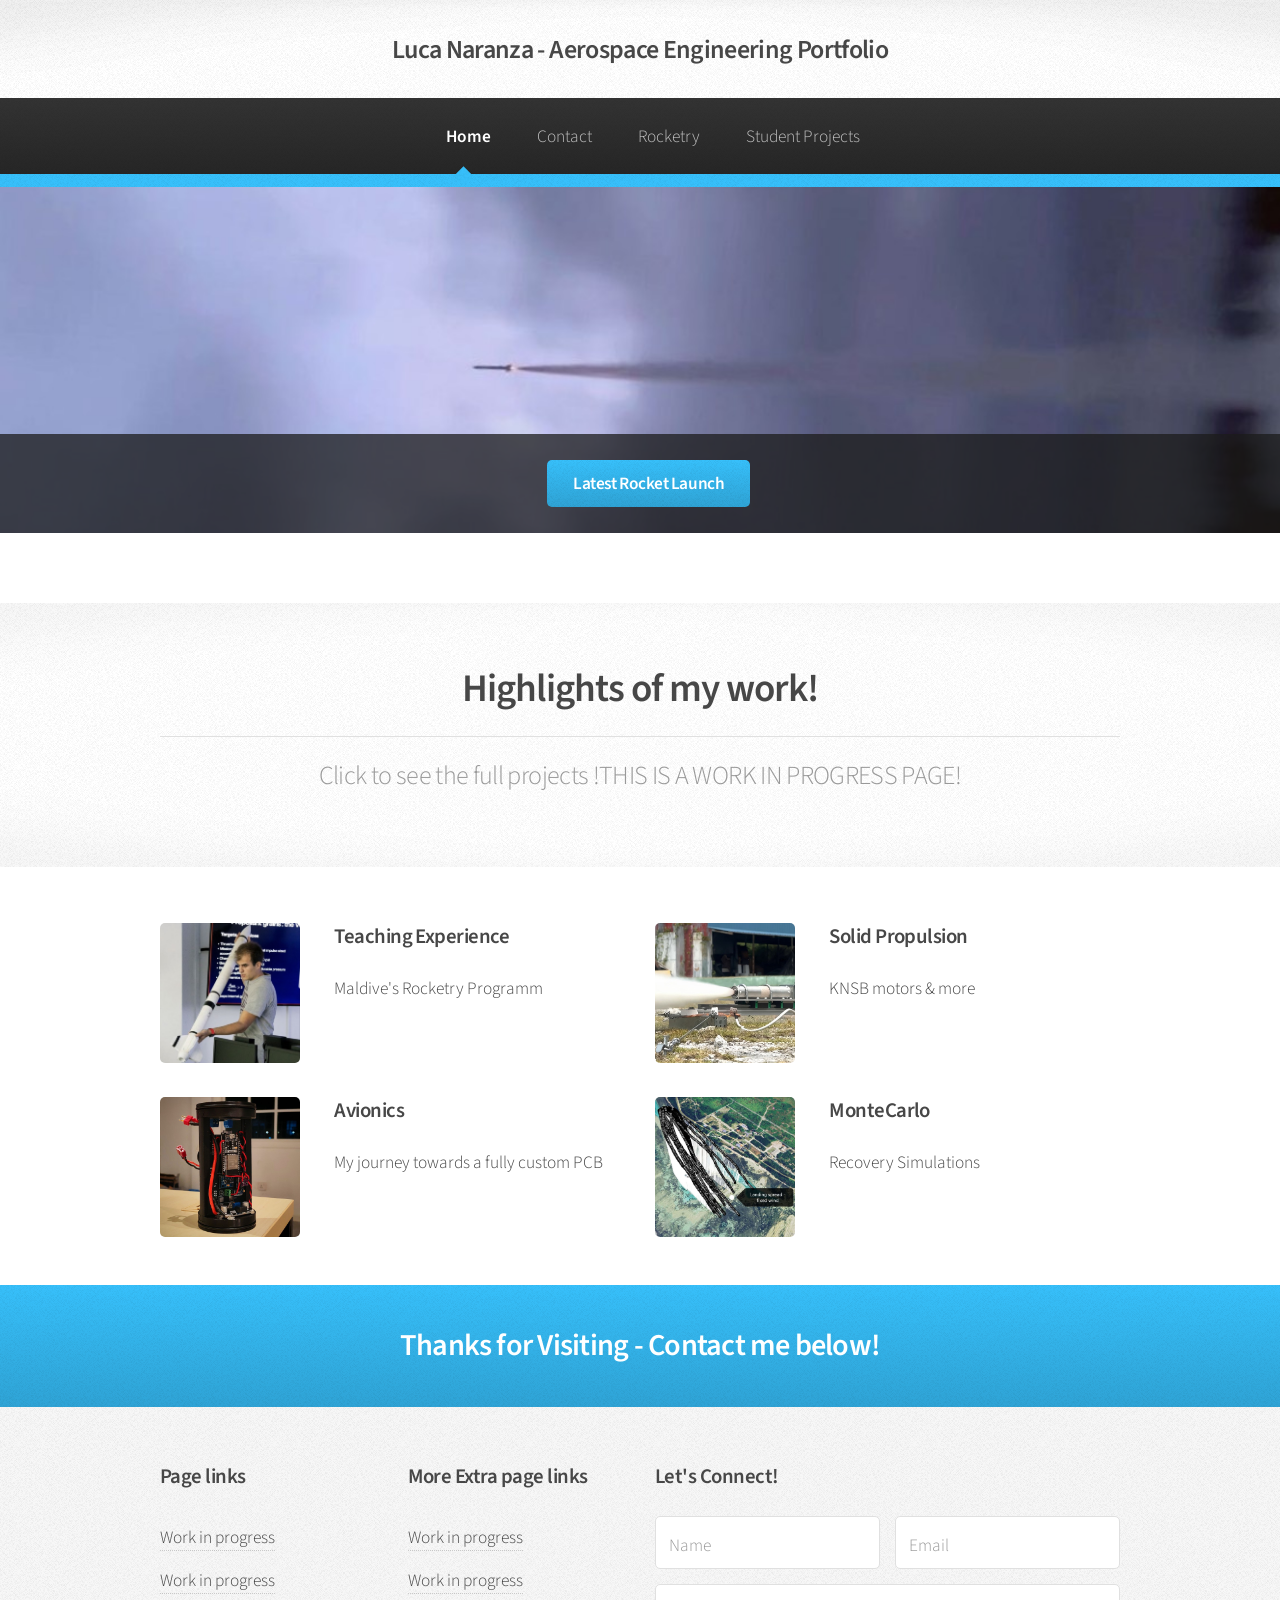
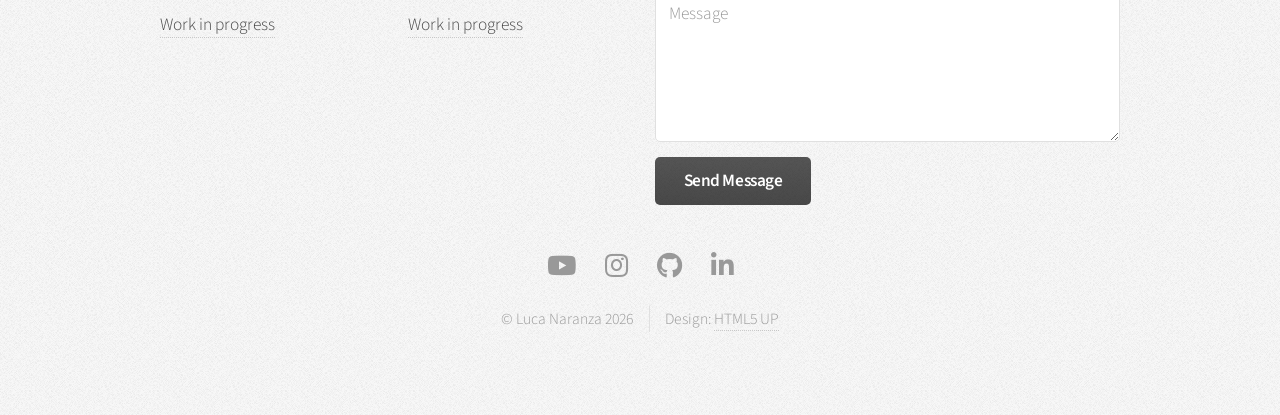
==== commit e7bc5d49: "Update index.html" ====
--- a/index.html
+++ b/index.html
@@ -101,7 +101,7 @@
 				<section id="banner">
 					<header>
 						<link rel="icon" type="image/png" href="images/bannervero.jpg">
-						<a href="#" class="button">! THIS SITE IS A WORK IN PROGRESS !</a>
+						<a href="https://youtu.be/5rJAv10c_H8?si=cR6VM4uH14zTomlW" class="button">Latest Rocket Launch</a>
 					</header>
 				</section>
 
@@ -115,7 +115,7 @@
 					<div class="container">
 						<header class="major">
 							<h2>Highlights of my work!</h2>
-							<p>Click to see the full projects</p>
+							<p>Click to see the full projects !THIS IS A WORK IN PROGRESS PAGE!</p>
 						</header>
 					</div>
 				</section>
@@ -126,19 +126,19 @@
 						<div class="row">
 							<section class="col-6 col-12-narrower">
 								<div class="box post">
-									<a href="#" class="image left"><img src="images/im1.jpg" alt="" /></a>
+									<a href="vectoring.html" class="image left"><img src="images/im1.jpg" alt="" /></a>
 									<div class="inner">
 										<h3>Teaching Experience</h3>
-										<p>Work in progress</p>
-									</div>
-								</div>
-							</section>
-							<section class="col-6 col-12-narrower">
-								<div class="box post">
-									<a href="#" class="image left"><img src="images/im2.jpg" alt="" /></a>
+										<p>Maldive's Rocketry Programm</p>
+									</div>
+								</div>
+							</section>
+							<section class="col-6 col-12-narrower">
+								<div class="box post">
+									<a href="propulsion.html" class="image left"><img src="images/im2.jpg" alt="" /></a>
 									<div class="inner">
 										<h3>Solid Propulsion</h3>
-										<p>Work in progress</p>
+										<p>KNSB motors & more</p>
 									</div>
 								</div>
 							</section>
@@ -146,19 +146,19 @@
 						<div class="row">
 							<section class="col-6 col-12-narrower">
 								<div class="box post">
-									<a href="#" class="image left"><img src="images/im3.jpg" alt="" /></a>
+									<a href="avionics.html" class="image left"><img src="images/im3.jpg" alt="" /></a>
 									<div class="inner">
 										<h3>Avionics</h3>
-										<p>Work in progress</p>
-									</div>
-								</div>
-							</section>
-							<section class="col-6 col-12-narrower">
-								<div class="box post">
-									<a href="#" class="image left"><img src="images/im4.jpg" alt="" /></a>
+										<p>My journey towards a fully custom PCB</p>
+									</div>
+								</div>
+							</section>
+							<section class="col-6 col-12-narrower">
+								<div class="box post">
+									<a href="analysis.html" class="image left"><img src="images/im4.jpg" alt="" /></a>
 									<div class="inner">
 										<h3>MonteCarlo</h3>
-										<p>Work in progress</p>
+										<p>Recovery Simulations</p>
 									</div>
 								</div>
 							</section>
@@ -181,7 +181,7 @@
 					<div class="container">
 						<div class="row">
 							<section class="col-3 col-6-narrower col-12-mobilep">
-								<h3>Links to Stuff</h3>
+								<h3>Page links</h3>
 								<ul class="links">
 									<li><a href="#">Work in progress</a></li>
 									<li><a href="#">Work in progress</a></li>
@@ -190,7 +190,7 @@
 								</ul>
 							</section>
 							<section class="col-3 col-6-narrower col-12-mobilep">
-								<h3>More Links to Stuff</h3>
+								<h3>More Extra page links</h3>
 								<ul class="links">
 									<li><a href="#">Work in progress</a></li>
 									<li><a href="#">Work in progress</a></li>
